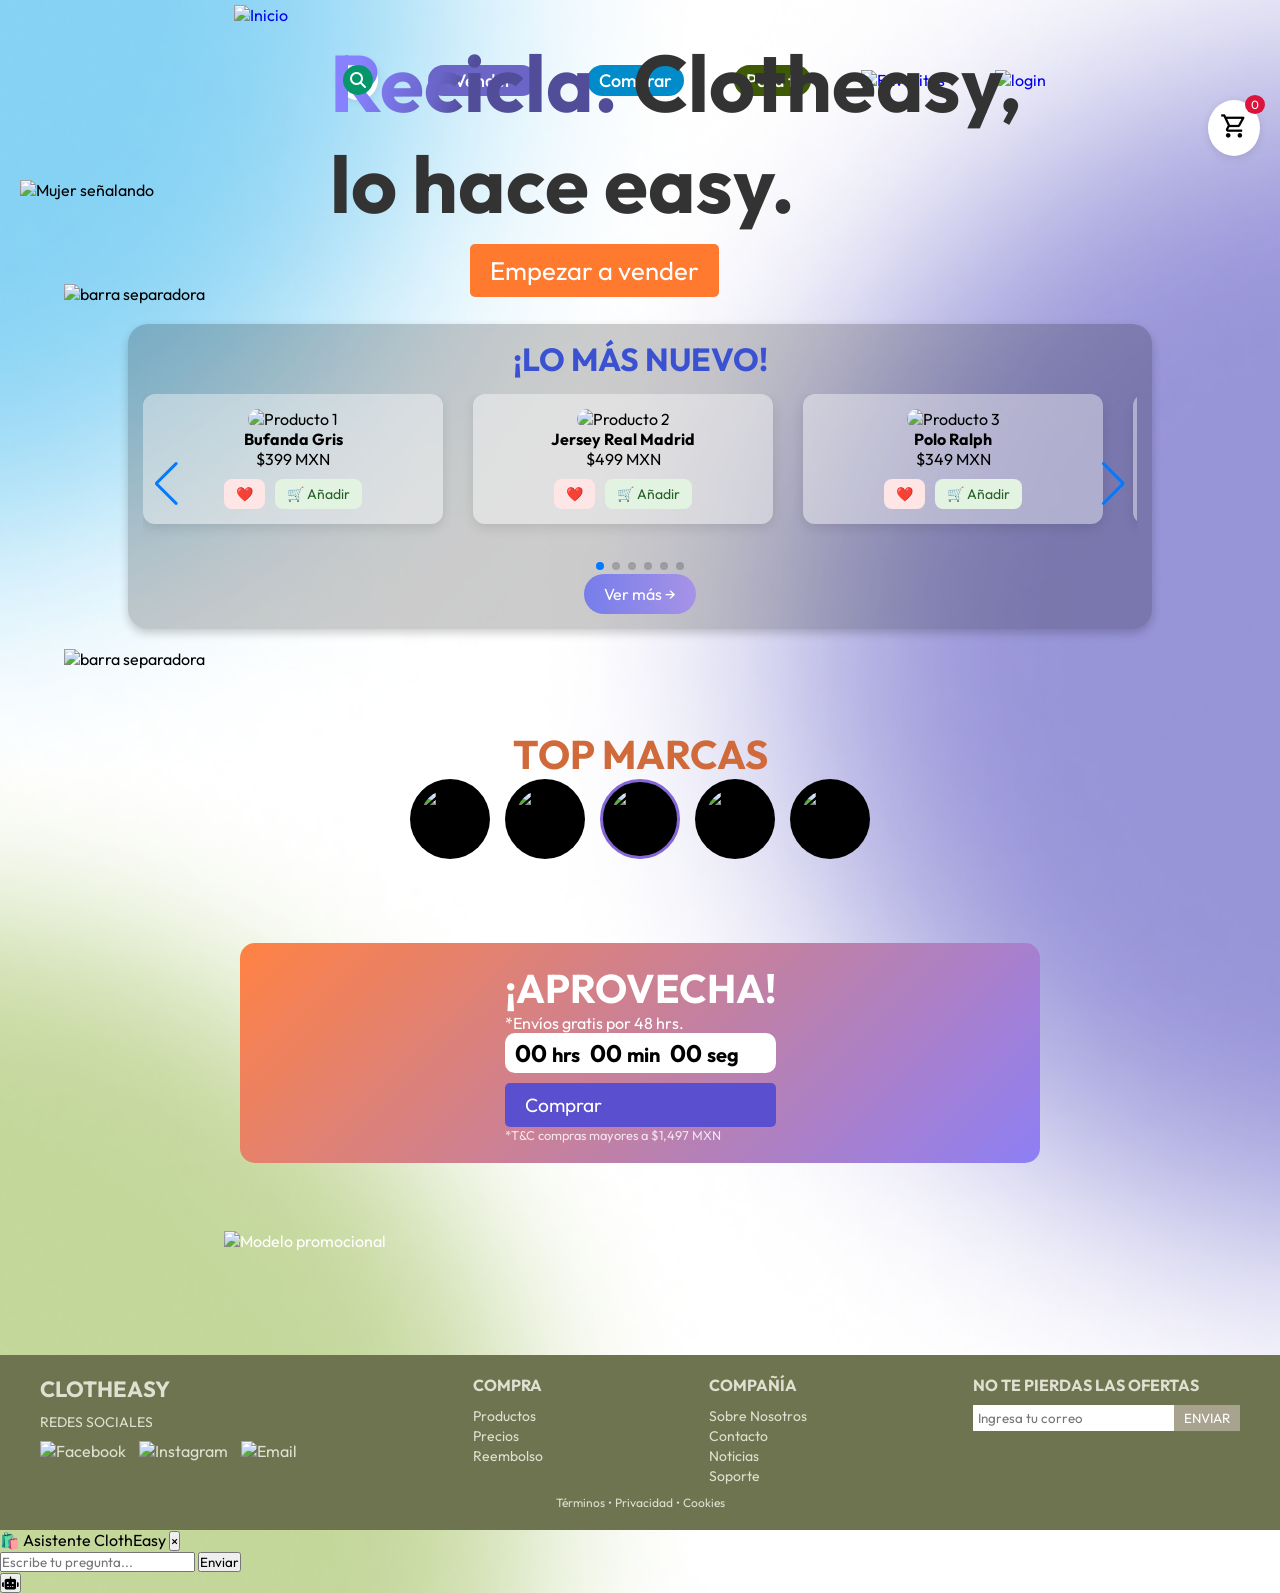
==== index.html @ 92fc5021 "carrusel con efectos y search arreglado" ====
<!DOCTYPE html>
<html lang="es">

<head>
    <meta charset="UTF-8" />
    <title>ClothEasy</title>
    <meta name="viewport" content="width=device-width, initial-scale=1.0">
    <link rel="stylesheet" href="pages/clotheS.css">
    <link rel="icon" type="image/x-icon" href="assets/img/logoFinal.png">
    <link href="https://fonts.googleapis.com/css2?family=Outfit:wght@300;400;600;700&display=swap" rel="stylesheet">
    <link href="https://fonts.googleapis.com/css2?family=Material+Symbols+Outlined" rel="stylesheet">
    
<link rel="stylesheet" href="https://cdnjs.cloudflare.com/ajax/libs/font-awesome/6.5.0/css/all.min.css" />

    <link href="https://fonts.googleapis.com/css2?family=Outfit:wght@300;400;600;700&display=swap" rel="stylesheet">
    

    <!-- Swiper CSS -->
    <link rel="stylesheet" href="https://cdn.jsdelivr.net/npm/swiper@10/swiper-bundle.min.css" />
    
       
    
</head>

  

<body>

    <header class="barra-menu">

        <!-- <div class="Titulo"><span class="black">Cloth</span><span class="blue">Easy</span></div> -->
        <a href="index.html">
            <img src="assets/img/logoFinal.png" class="imgMenu" alt="Inicio">
        </a>
        <div class="container">
      
            <form action="" class="search-form">
              <input type="text" placeholder="Buscar..." class="search-input" />
      
              <div class="search-button">
                <i class="fa-solid fa-magnifying-glass search-icon"></i>
                <i class="fa-solid fa-xmark search-close"></i>
              </div>
            </form>
        </div>
       
          </div>
          <!-- <script src="assets/js/scrpitInicio.js"></script> -->
          
        <!-- <div class="vender"><span class="texto">Vender</span></div>
        <div class="comprar"><span class="textoc">Comprar</span></div>
        <div class="paraTi"><span class="textop">Para ti</span></div> -->
        <a href="pages/venderPrueba.php" class="vender"><span class="texto">Vender</span></a>
        <a href="pages/produPrueba.php" class="comprar"><span class="textoc">Comprar</span></a>
        <a href="pages/paraTiP.php" class="paraTi"><span class="textop">Para ti</span></a>

        <a href="pages/meGusta.php" class="meGusta">
            <img src="assets/img/Heart.png" alt="Favoritos" class="imagen-corazon">
        </a>

        <a href="pages/logIn.php" class="user">
            <img src="assets/img/user.png" alt="login" class="imagen">
        </a>
        
    </header>


    <div class="cart-icon" id="cartIcon">
        <span class="material-symbols-outlined">shopping_cart</span>
        <span class="cart-count" id="cartCount">0</span>
      </div>
      
      <div class="cart-container" id="cartContainer">
        <div class="cart-header">
            <h2>Tu Carrito</h2>
            <span class="close-cart" id="closeCart">×</span>
        </div>
        <div id="cartItems"></div>
        <div class="cart-footer">
            <div class="cart-total">
                <h3>Total: $<span id="cartTotal">0</span></h3>
            </div>
            <button class="checkout-btn" id="checkoutBtn">Finalizar Compra</button>
        </div>
      </div>
      
        <div class="overlay" id="overlay"></div>


   
    <div class="banner">
        <img src="assets/img/Mujer.png" class="modelo" alt="Mujer señalando">
        <div class="texto">
            <h1><span class="azul">Recicla.</span> Clotheasy,<br> lo hace easy.</h1>
            <br>
            <a href="pages/venderPrueba.php" class="btn-vender">Empezar a vender</a>
        </div>
    </div>

    <div>
        <img src="assets/img/separador.png" class="separador" alt="barra separadora">
    </div>

    <!-- Carrusel -->
    <div class="nuevo-div">
        <h2>¡LO MÁS NUEVO!</h2>
        <div class="swiper mySwiper">
            <div class="swiper-wrapper">

                <!-- Producto 1 -->
                <div class="swiper-slide">
                    <img src="assets/img/bufanda.png" alt="Producto 1">
                    <h4>Bufanda Gris</h4>
                    <p>$399 MXN</p>
                    <div class="botones-producto">
                        <button class="btn-megusta">❤️</button>
                        <button onclick="addToCart(1,'Bufanda gris', 230, '/assets/img/bufanda.png')"class="btn-carrito">🛒 Añadir</button>
                    </div>
                </div>

                <!-- Producto 2 -->
                <div class="swiper-slide">
                    <img src="assets/img/realm.png" alt="Producto 2">
                    <h4>Jersey Real Madrid</h4>
                    <p>$499 MXN</p>
                    <div class="botones-producto">
                        <button class="btn-megusta">❤️</button>
                        <button onclick="addToCart(11,'Jersey Real Madrid', 499, '/assets/img/realm.png')" class="btn-carrito">🛒 Añadir</button>
                    </div>
                </div>

                <!-- Producto 3 -->
                <div class="swiper-slide">
                    <img src="assets/img/polo azul.webp" alt="Producto 3">
                    <h4>Polo Ralph</h4>
                    <p>$349 MXN</p>
                    <div class="botones-producto">
                        <button class="btn-megusta">❤️</button>
                        <button onclick="addToCart(12,'Polo azul', 349, '/assets/img/polo azul.webp')"class="btn-carrito">🛒 Añadir</button>
                    </div>
                </div>

                <!-- Producto 4 -->
                <div class="swiper-slide">
                    <img src="assets/img/underc.png" alt="Producto 4">
                    <h4>Playera Under Armour</h4>
                    <p>$279 MXN</p>
                    <div class="botones-producto">
                        <button class="btn-megusta">❤️</button>
                        <button onclick="addToCart(13,'Playera Under Armour', 279, '/assets/img/underc.png')" class="btn-carrito">🛒 Añadir</button>
                    </div>
                </div>

                <!-- Producto 5 -->
                <div class="swiper-slide">
                    <img src="assets/img/jeansh.png" alt="Producto 5">
                    <h4>Jeans Clásicos</h4>
                    <p>$699 MXN</p>
                    <div class="botones-producto">
                        <button class="btn-megusta">❤️</button>
                        <button onclick="addToCart(14,'Jeans Clasicos', 699, '/assets/img/jeansh.png')" class="btn-carrito">🛒 Añadir</button>
                    </div>
                </div>

                <!-- Producto 6 -->
                <div class="swiper-slide">
                    <img src="assets/img/nike1.webp" alt="Producto 6">
                    <h4>Hoodie nike</h4>
                    <p>$559 MXN</p>
                    <div class="botones-producto">
                        <button class="btn-megusta">❤️</button>
                        <button onclick="addToCart(15,'Hoddie blanca', 559, '/assets/img/nike1.webp')"class="btn-carrito">🛒 Añadir</button>
                    </div>
                </div>

            </div>
            <!-- Botones navegación -->
            <div class="swiper-button-next"></div>
            <div class="swiper-button-prev"></div>
            <!-- Paginación -->
            <div class="swiper-pagination"></div>
        </div>
        <a href="pages/produPrueba.php" class="ver-mas">Ver más →</a>
    </div>



    <div>
        <img src="assets/img/separador.png" class="separador2" alt="barra separadora">
    </div>

    <div class="top-marcas">
        <h2>TOP MARCAS</h2>
        <div class="marcas">
            <img src="assets/img/marca1.png" alt="Marca 1">
            <img src="assets/img/marca2.png" alt="Marca 2">
            <img src="assets/img/marca3.png" alt="Marca 3" class="seleccionado">
            <img src="assets/img/marca4.png" alt="Marca 4">
            <img src="assets/img/marca5.png" alt="Marca 5">
        </div>
    </div>

    <div class="oferta">
        <div class="oferta-contenido">
            <img src="assets/img/modelo2.png" alt="Modelo promocional" class="modelo2">
            <h2>¡APROVECHA!</h2>
            <p>*Envíos gratis por 48 hrs.</p>
            <div class="contador">
                <span id="horas">00 <small>hrs</small></span>
                <span id="minutos">00 <small>min</small></span>
                <span id="segundos">00 <small>seg</small></span>
            </div>
            <a href="pages/produPrueba.php" class="btn-comprar">Comprar</a>
            <p class="nota">*T&C compras mayores a $1,497 MXN</p>
        </div>
    </div>

    <footer class="footer">
        <div class="footer-container">
            <div class="footer-logo">
                <h2>CLOTHEASY</h2>
                <p>REDES SOCIALES</p>
                <div class="social-icons">
                    <img src="assets/img/facebook.png" alt="Facebook">
                    <img src="assets/img/instagram.png" alt="Instagram">
                    <img src="assets/img/x.png" alt="Email">
                </div>
            </div>

            <div class="footer-links">
                <h3>COMPRA</h3>
                <ul>
                    <li><a href="#">Productos</a></li>
                    <li><a href="#">Precios</a></li>
                    <li><a href="#">Reembolso</a></li>
                </ul>
            </div>

            <div class="footer-links">
                <h3>COMPAÑÍA</h3>
                <ul>
                    <li><a href="#">Sobre Nosotros</a></li>
                    <li><a href="#">Contacto</a></li>
                    <li><a href="#">Noticias</a></li>
                    <li><a href="#">Soporte</a></li>
                </ul>
            </div>

            <div class="footer-newsletter">
                <h3>NO TE PIERDAS LAS OFERTAS</h3>
                <form>
                    <input type="email" placeholder="Ingresa tu correo">
                    <button type="submit">ENVIAR</button>
                </form>
            </div>
        </div>
        <div class="footer-bottom">
            <p>Términos • Privacidad • Cookies</p>
        </div>
    </footer>

    <!-- SwiperJS Script -->
    <script src="https://cdn.jsdelivr.net/npm/swiper@10/swiper-bundle.min.js"></script>
    <script>
    const swiper = new Swiper('.mySwiper', {
        slidesPerView: 3,
        spaceBetween: 30,
        loop: true,
        autoplay: {
            delay: 5500,
            disableOnInteraction: false,
        },
        pagination: {
            el: '.swiper-pagination',
            clickable: true,
        },
        navigation: {
            nextEl: '.swiper-button-next',
            prevEl: '.swiper-button-prev',
        },
        breakpoints: {
            0: {
                slidesPerView: 1,
            },
            640: {
                slidesPerView: 2,
            },
            1024: {
                slidesPerView: 3,
            },
        },
        // Efectos opcionales
        speed: 600,
        grabCursor: true,
    });

    // Opcional: Control con hover
    const swiperContainer = document.querySelector('.mySwiper');
    if (swiperContainer) {
        swiperContainer.addEventListener('mouseenter', () => swiper.autoplay.stop());
        swiperContainer.addEventListener('mouseleave', () => swiper.autoplay.start());
    }
    </script>

<script>
    // Función para manejar el "Me Gusta"
    document.addEventListener("DOMContentLoaded", function() {
      const botonesMeGusta = document.querySelectorAll(".btn-megusta");
      
      // Verificar favoritos al cargar la página
      let favoritos = JSON.parse(localStorage.getItem("meGusta")) || [];
      
      botonesMeGusta.forEach(btn => {
        const productId = btn.getAttribute('data-id');
        
        // Marcar como activo si ya está en favoritos
        if (favoritos.some(p => p.id === productId)) {
          btn.classList.add("activo");
        }
        
        // Manejar clic en el botón
        btn.addEventListener("click", function() {
          const product = {
            id: btn.getAttribute('data-id'),
            name: btn.getAttribute('data-name'),
            price: btn.getAttribute('data-price'),
            image: btn.getAttribute('data-image')
          };
          
          let favoritos = JSON.parse(localStorage.getItem("meGusta")) || [];
          const existeIndex = favoritos.findIndex(p => p.id === product.id);
          
          if (existeIndex === -1) {
            // Añadir a favoritos
            favoritos.push(product);
            btn.classList.add("activo");
          } else {
            // Quitar de favoritos
            favoritos.splice(existeIndex, 1);
            btn.classList.remove("activo");
          }
          
          localStorage.setItem("meGusta", JSON.stringify(favoritos));
        });
      });
      
      // Función para añadir al carrito (simulada)
      //window.addToCart = function(id, name, price, image) {
        //alert(`Producto ${name} añadido al carrito`);
        // Aquí iría la lógica real para añadir al carrito
      //};
    });
  </script>

<div id="ai-chat-container">
  <div id="ai-chat-header">
    <span>🛍️ Asistente ClothEasy</span>
    <button id="close-chat">×</button>
  </div>
  <div id="ai-chat-messages"></div>
  <div class="chat-input-container">
    <input type="text" id="ai-chat-input" placeholder="Escribe tu pregunta...">
    <button id="ai-send-btn">Enviar</button>
  </div>
</div>

<button id="open-chat">
  <i class="fas fa-robot"></i>
</button>

<script src="assets/js/chatbot.js"></script>

    <script src="assets/js/scrpitInicio.js"></script>
    <script src="assets/js/productos.js"></script>
    <script src="assets/js/meGusta.js"></script>
    <script src="assets/js/favs.js"></script>
    <script src="assets/js/buy.js"></script>

</body>

</html>
---- pages/clotheS.css ----
body {
    background-image: url(fondo.png);
    background-size:cover;
    background-position: center;
    margin: 0;
    height: 100vh;
}
.imgMenu {
    height: 150px !important;
    width: auto !important;
}
.logo-container img {
    height: 90px; 
    width: auto;
    max-height: 100%; 
}
/* CSS Reset & Font */

* {
    margin: 0;
    padding: 0;
    box-sizing: border-box;
    font-family: Outfit;
  }
  
  /* Basic Styling */

  
  .search-form {
    position: relative;
    width: 40px; /* Ancho inicial más pequeño */
    height: 40px;
    border-radius: 20px;
    background-color: white;
    box-shadow: 0 0 10px rgba(0, 0, 0, 0.1);
    padding: 5px;
    transition: all 0.3s ease;
    overflow: hidden; /* Oculta el contenido que sobresale */
}

.search-input {
    background-color: transparent;
    border: none;
    outline: none;
    width: calc(100% - 50px);
    height: 100%;
    position: absolute;
    left: 50px;
    opacity: 0;
    transition: opacity 0.3s ease;
    font-size: 14px;
    color: #333;
}

.search-button {
    width: 30px;
    height: 30px;
    border-radius: 50%;
    background-color: #059669;
    position: absolute;
    top: 50%;
    right: 5px;
    transform: translateY(-50%);
    cursor: pointer;
    display: flex;
    align-items: center;
    justify-content: center;
    z-index: 2;
}

.search-icon, .search-close {
    color: white;
    font-size: 16px;
    transition: all 0.3s ease;
}

.search-close {
    position: absolute;
    opacity: 0;
}

/* Estado activo */
.search-form.active-search {
    width: 250px; /* Ancho cuando está activo */
}

.search-form.active-search .search-input {
    opacity: 1;
    left: 15px;
}

.search-form.active-search .search-button {
    right: 5px;
    background-color: #dc2626; /* Rojo cuando está activo */
}

.search-form.active-search .search-icon {
    opacity: 0;
}

.search-form.active-search .search-close {
    opacity: 1;
}
  
  .active-search .search-icon {
    opacity: 0;
  }

    

.barra-menu {
    display: flex;
    align-items: center;
    justify-content: center;
    width: 100%;
    background-color: rgba(153, 45, 45, 0.0);
    padding: 5px 10px;
    gap: 50px;
    
    
}

.Titulo {
    font-family: Outfit;
    font-size: 45px;
    font-style: normal;
    font-weight: 800;
    line-height: normal;
    text-transform: uppercase;
}

.black {
    color: black;
}

.blue {
    background: linear-gradient(105deg, #8781FF 12.17%, #6A65C8 38.22%, #514D99 49.17%);
    background-clip: text;
    -webkit-background-clip: text;
    -webkit-text-fill-color: transparent;
}

.barra {
    padding-top: 5px;
}

.search-bar input {
    padding: 5px;
    border: 1px solid #ccc;
    border-radius: 5px;
}

.search-bar button {
    padding: 5px 10px;
    border: none;
    background-color: #2731a3;
    color: white;
    border-radius: 5px;
    cursor: pointer;
}

.search-bar button:hover {
    background-color: #4f59c9;
}

.vender,
.comprar,
.paraTi {
    display: inline-block;
    border-radius: 20px;
    padding: 4px 12px; 
}

.vender {
    padding-left: 3%;
    background-color: #6A65C6;
}

.comprar {
    background-color: #008CCA;
}

.paraTi {
    background-color: #3F5A05;
}

.vender .texto,
.comprar .textoc,
.paraTi .textop {
    font-size: 18px; 
    font-family: Outfit;
    font-weight: 500;
    color: white;
}




.banner {
    display: flex;
    align-items: center;
    justify-content: space-between;
    padding: 20px;
    border-radius: 10px;
    position: relative;
    gap: 5px; 
}

.texto{
    flex: 1;
    max-width: 75%;
    margin-top: -20%;
    margin-bottom: -15%;
    margin-left: -20%;
    
}

.texto h1 {
    font-size: 5em;
    font-family: Outfit;
    color: #333;
    
}
.meGusta .imagen,
.user .imagen {
  width: 40px;
  height: 40px;
}

.azul {
    background: linear-gradient(105deg, #8781FF 12.17%, #6A65C8 38.22%, #514D99 49.17%);
    background-clip: text;
    -webkit-background-clip: text;
    -webkit-text-fill-color: transparent;
}

.btn-vender {
    background: #ff792f;
    color: white;
    border: none;
    padding: 10px 20px;
    border-radius: 5px;
    cursor: pointer;
    font-size: 1.6em;
    margin-top: 15%;
    margin-left: 15%;
    font-family: Outfit;
}

.modelo {
    max-width: 750px; /* Ajusta el tamaño de la imagen */
    height: auto;
}

.carrito {
    position: absolute;
    top: 10px;
    right: 6px;
    background: white;
    padding: 10px;
    border-radius: 50%;
    box-shadow: 0 2px 5px rgba(0, 0, 0, 0.2);
    font-size: 1.5em;
}

.notificacion {
    position: absolute;
    top: 0;
    right: 0;
    background: red;
    color: white;
    font-size: 0.8em;
    border-radius: 50%;
    padding: 3px 6px;
}
.separador{
    width: 90%;
    justify-content: center;
   margin-left: 5%;
    border-width: 1px;
    margin-top: 5%;
}
.separador2{
    width: 90%;
    justify-content: center;
   margin-left: 5%;
    border-width: 1px;
}

.nuevo-div {
    font-family: Outfit;
    text-align: center;
    border-radius: 20px;
    padding: 15px;
    width: 80%;
    margin: 20px auto;
    background-color: rgba(0, 0, 0, 0.2);
    box-shadow: 0 4px 10px rgba(0, 0, 0, 0.2);
}

.nuevo-div h2 {
    color: #3A52D1;
    font-weight: bold;
    font-size: 2em;
    margin-bottom: 15px;
}

/* Productos individuales */
.productos {
    display: flex;
    justify-content: space-around;
    flex-wrap: wrap;
    gap: 15px;
    width: 100%;
}

.productos img {
    max-width: calc(33.33% - 15px);
    height: 300px;
    border-radius: 10px;
    object-fit: cover;
}

/* Carrusel Swiper */
.swiper {
    width: 100%;
    padding: 2rem 0;
    box-sizing: border-box;
    position: relative; /* Asegura que la paginación se posicione correctamente */
}

.swiper-slide {
    flex-direction: column;
    text-align: center;
    font-size: 16px;
    background: #ffffff67;
    display: flex;
    justify-content: center;
    align-items: center;
    max-width: 300px;
    padding: 15px;
    border-radius: 12px;
    box-shadow: 0 4px 12px rgba(0, 0, 0, 0.1);
}

.swiper-slide img {
    width: 100%;
    height: 300px;
    object-fit: cover;
    border-radius: 10px;
}

.swiper-button-next,
.swiper-button-prev {
    color: #000;
}

.swiper-pagination {
    margin-top: 30px !important; /* fuerza el espacio debajo del carrusel */
    position: static !important; /* evita que quede absoluta y fija en un lugar */
    text-align: center;
}


.swiper-pagination-bullet {
    background: #000;
}

.botones-producto {
    display: flex;
    justify-content: center;
    gap: 10px;
    margin-top: 10px;
}

.btn-megusta,
.btn-carrito {
    padding: 6px 12px;
    border: none;
    border-radius: 8px;
    cursor: pointer;
    font-size: 14px;
    font-family: Outfit;
    transition: background 0.2s;
}

.btn-megusta {
    background-color: #ffe6e6;
    color: #d00000;
}

.btn-carrito {
    background-color: #e3f3e2;
    color: #256029;
}

.btn-megusta:hover {
    background-color: #ffcccc;
}

.btn-carrito:hover {
    background-color: #c8e6c9;
}




.ver-mas {
    display: inline-block;
    padding: 10px 20px;
    background: linear-gradient(to right, #767DEB, #A693E6);
    color: white;
    text-decoration: none;
    border-radius: 20px;
}

.top-marcas {
    text-align: center;
    margin: 40px auto;
    max-width: 700px;
    padding: 20px;
}

.top-marcas h2 {
    color: #D16A3A;
    font-weight: bold;
    font-size: 2.5em;
}

.marcas {
    display: flex;
    justify-content: center;
    gap: 15px;
}

.marcas img {
    width: 80px;
    height: 80px;
    border-radius: 50%;
    background: black;
    padding: 10px;
    transition: transform 0.3s ease;
}

.marcas img.seleccionado {
    border: 3px solid #8466D6;
    padding: 7px;
}

.marcas img:hover {
    transform: scale(1.1);
}

.oferta {
    display: flex;
    align-items: center;
    justify-content: center;
    background: linear-gradient(135deg, #FF8243, #8E7FF5);
    border-radius: 15px;
    padding: 20px;
    max-width: 800px;
    margin: auto;
    position: relative;
    margin-bottom: 15%;
    margin-top: 5%;
}

.oferta-contenido {
    color: white;
    text-align: left;
    max-width: 50%;
}

.oferta h2 {
    font-size: 2.5em;
    font-weight: bold;
}

.contador {
    display: flex;
    gap: 10px;
    font-size: 1.5em;
    background: white;
    color: black;
    padding: 5px 10px;
    border-radius: 10px;
}

.contador span {
    font-weight: bold;
}

.btn-comprar {
    display: block;
    background: #5A4FCF;
    color: white;
    border: none;
    padding: 10px 20px;
    font-size: 1.2em;
    border-radius: 5px;
    cursor: pointer;
    margin-top: 10px;
}

.nota {
    font-size: 0.8em;
    opacity: 0.8;
}

.modelo2 {
    max-height: 450px;
    position: absolute;
    bottom: -40%;
    left:-2%
}


.footer {
    background-color: #6D744F;
    color: #E0E0D1;
    padding: 20px 40px;
    font-family: Arial, sans-serif;
}

.footer-container {
    display: flex;
    justify-content: space-between;
    align-items: flex-start;
    flex-wrap: wrap;
}

.footer-logo h2 {
    font-size: 22px;
    font-weight: bold;
}

.footer-logo p {
    margin: 10px 0;
    font-size: 14px;
}

.social-icons img {
    width: 24px;
    margin-right: 10px;
    cursor: pointer;
}

.footer-links h3, .footer-newsletter h3 {
    font-size: 16px;
    font-weight: bold;
    margin-bottom: 10px;
}

.footer-links ul {
    list-style: none;
    padding: 0;
}

.footer-links ul li a {
    color: #E0E0D1;
    text-decoration: none;
    font-size: 14px;
}

.footer-newsletter form {
    display: flex;
}

.footer-newsletter input {
    flex: 1;
    padding: 5px;
    border: none;
}

.footer-newsletter button {
    background-color: #A8A38F;
    color: white;
    border: none;
    padding: 5px 10px;
    cursor: pointer;
}

.footer-bottom {
    text-align: center;
    margin-top: 10px;
    font-size: 12px;
}

.imgMenu {
  left: 50px;
  display: block;
  height: 50px;
  width: 200px;
  animation: rotateYWithPause 10s infinite; /* 5s animación + 2s pausa */
  transform-style: preserve-3d;
}

@keyframes rotateYWithPause {
  0% { transform: rotateY(0deg); }
  71.4% { transform: rotateY(360deg); } /* 5s de animación (5/7 = ~71.4%) */
  100% { transform: rotateY(360deg); } /* mantener posición 2s */
}
   

a{
    text-decoration: none;
}


.btn-megusta.activo {
    color: red;
    background-color: #ffe6e6;
    border: 1px solid red;
}



  /* Icono del carrito */
  .cart-icon {
    position: fixed;
    top: 100px;
    right: 20px;
    background-color: #fff;
    border-radius: 50%;
    padding: 12px;
    box-shadow: 0 2px 8px rgba(0, 0, 0, 0.1);
    cursor: pointer;
    z-index: 1000;
  }
  
  .cart-icon .material-symbols-outlined {
    font-size: 28px;
  }
  
  .cart-count {
    background-color: crimson;
    color: #fff;
    border-radius: 50%;
    font-size: 12px;
    padding: 2px 6px;
    position: absolute;
    top: -5px;
    right: -5px;
  }
  
  /* Carrito desplegable */
  .cart-container {
    position: fixed;
    top: 0;
    right: -400px;
    width: 350px;
    height: 100vh;
    background-color: white;
    box-shadow: -2px 0 10px rgba(0, 0, 0, 0.1);
    transition: right 0.3s ease;
    z-index: 999;
    display: flex;
    flex-direction: column;
    overflow-y: auto;
  }
  
  .cart-container.active {
    right: 0;
  }
  
  .cart-header {
    display: flex;
    justify-content: space-between;
    align-items: center;
    padding: 16px;
    background-color: #eee;
    font-size: 18px;
  }
  
  
  .close-cart {
    cursor: pointer;
    font-size: 24px;
  }

  .cart-icon.hidden {
    display: none;
  }
  
  /* Overlay oscuro */
  .overlay {
    position: fixed;
    top: 0;
    left: 0;
    height: 100%;
    width: 100%;
    background: rgba(0,0,0,0.4);
    z-index: 998;
    display: none;
  }
  
  .overlay.active {
    display: block;
  }
  
  /* Productos del carrito */
  #cartItems {
    padding: 16px;
  }
  
  .cart-item {
    display: flex;
    margin-bottom: 12px;
    gap: 10px;
  }
  
  .cart-item img {
    width: 60px;
    height: 60px;
    object-fit: cover;
    border-radius: 8px;
  }
  
  .item-details {
    flex: 1;
  }
  
  .item-title {
    font-weight: bold;
  }
  
  .item-price {
    color: #333;
    margin: 4px 0;
  }
  
  .item-controls {
    display: flex;
    align-items: center;
    gap: 8px;
  }
  
  .quantity-btn, .remove-item {
    cursor: pointer;
    color: #444;
    transition: color 0.2s;
  }
  
  .quantity-btn:hover, .remove-item:hover {
    color: crimson;
  }
  
  .item-quantity {
    min-width: 20px;
    text-align: center;
  }
  
  /* Footer del carrito */
  .cart-footer {
    padding: 16px;
    margin-top: auto;
    border-top: 1px solid #ddd;
    background-color: #f9f9f9;
  }
  
  .cart-total h3 {
    margin-bottom: 10px;
  }
  
  .checkout-btn {
    width: 100%;
    padding: 10px;
    background-color: #3f51b5;
    color: white;
    border: none;
    border-radius: 8px;
    cursor: pointer;
  }
  
  .checkout-btn:hover {
    background-color: #2c3e90;
  }
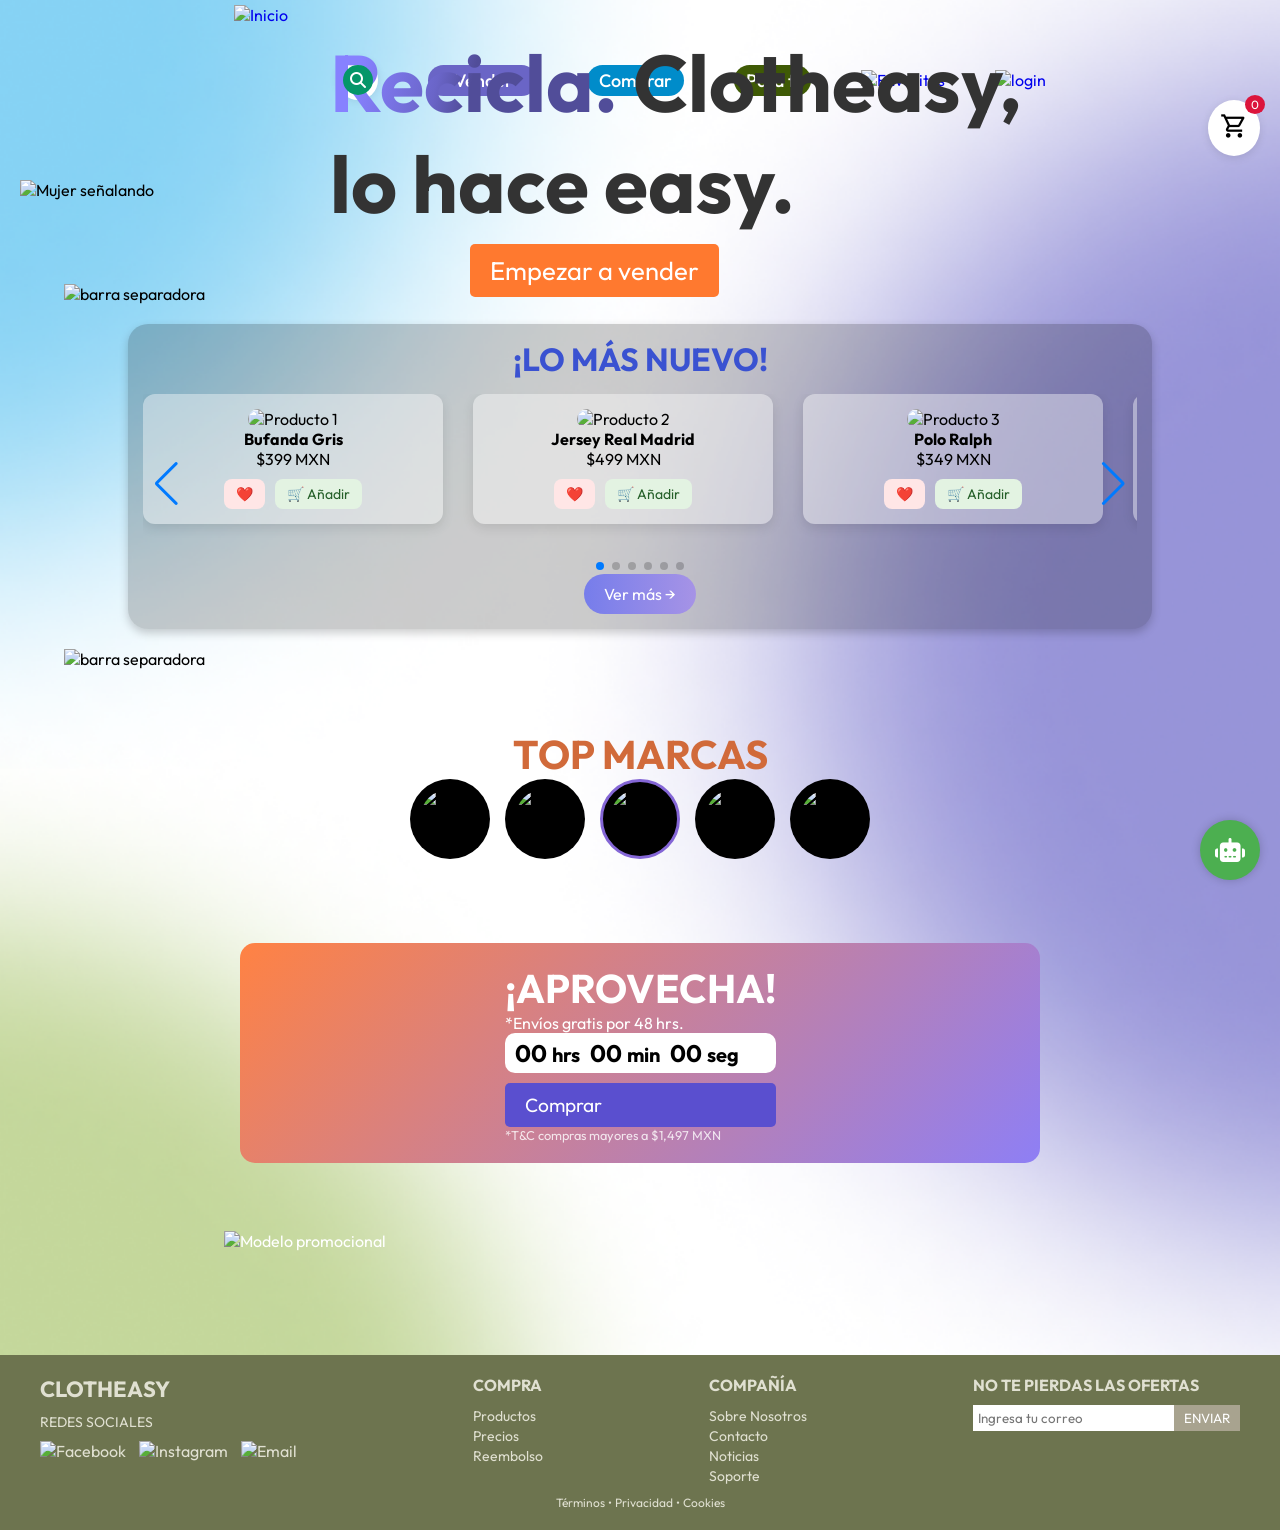
==== commit 48840597: "redireccionamiento del back y estilos del search" ====
--- a/index.html
+++ b/index.html
@@ -352,6 +352,14 @@
     });
   </script>
 
+  
+    <script src="assets/js/scrpitInicio.js"></script>
+    <script src="assets/js/productos.js"></script>
+    <script src="assets/js/meGusta.js"></script>
+    <script src="assets/js/favs.js"></script>
+    <script src="assets/js/buy.js"></script>
+
+
 <div id="ai-chat-container">
   <div id="ai-chat-header">
     <span>🛍️ Asistente ClothEasy</span>
@@ -370,12 +378,6 @@
 
 <script src="assets/js/chatbot.js"></script>
 
-    <script src="assets/js/scrpitInicio.js"></script>
-    <script src="assets/js/productos.js"></script>
-    <script src="assets/js/meGusta.js"></script>
-    <script src="assets/js/favs.js"></script>
-    <script src="assets/js/buy.js"></script>
-
 </body>
 
 </html>
--- a/pages/clotheS.css
+++ b/pages/clotheS.css
@@ -777,5 +777,94 @@
   }
 
   
-
-
+ #ai-chat-container {
+  position: fixed;
+  bottom: 90px;
+  right: 20px;
+  width: 320px;
+  background: white;
+  border-radius: 12px;
+  box-shadow: 0 4px 12px rgba(0,0,0,0.2);
+  display: none;
+  flex-direction: column;
+  font-family: 'Outfit', sans-serif;
+  z-index: 999;
+}
+
+#ai-chat-header {
+  background: #4CAF50;
+  color: white;
+  padding: 12px;
+  border-radius: 12px 12px 0 0;
+  display: flex;
+  justify-content: space-between;
+  font-weight: bold;
+}
+
+#ai-chat-messages {
+  height: 280px;
+  overflow-y: auto;
+  padding: 10px;
+  background: #f5f5f5;
+}
+
+.chat-input-container {
+  padding: 10px;
+  display: flex;
+  gap: 8px;
+  border-top: 1px solid #ddd;
+}
+
+#ai-chat-input {
+  flex: 1;
+  padding: 8px;
+  border-radius: 6px;
+  border: 1px solid #ccc;
+}
+
+#ai-send-btn {
+  background: #4CAF50;
+  color: white;
+  border: none;
+  padding: 8px 12px;
+  border-radius: 6px;
+  cursor: pointer;
+}
+
+#open-chat {
+  position: fixed;
+  bottom: 20px;
+  right: 20px;
+  background: #4CAF50;
+  color: white;
+  border: none;
+  width: 60px;
+  height: 60px;
+  border-radius: 50%;
+  font-size: 24px;
+  box-shadow: 0 0 10px rgba(0,0,0,0.2);
+  z-index: 998;
+  display: flex;
+  align-items: center;
+  justify-content: center;
+}
+
+.chat-message {
+  margin: 8px 0;
+  padding: 10px;
+  border-radius: 10px;
+  max-width: 80%;
+  word-wrap: break-word;
+  line-height: 1.4;
+}
+
+.chat-message.user {
+  background-color: #e1f5fe;
+  align-self: flex-end;
+}
+
+.chat-message.assistant {
+  background-color: #f0f0f0;
+  align-self: flex-start;
+}
+
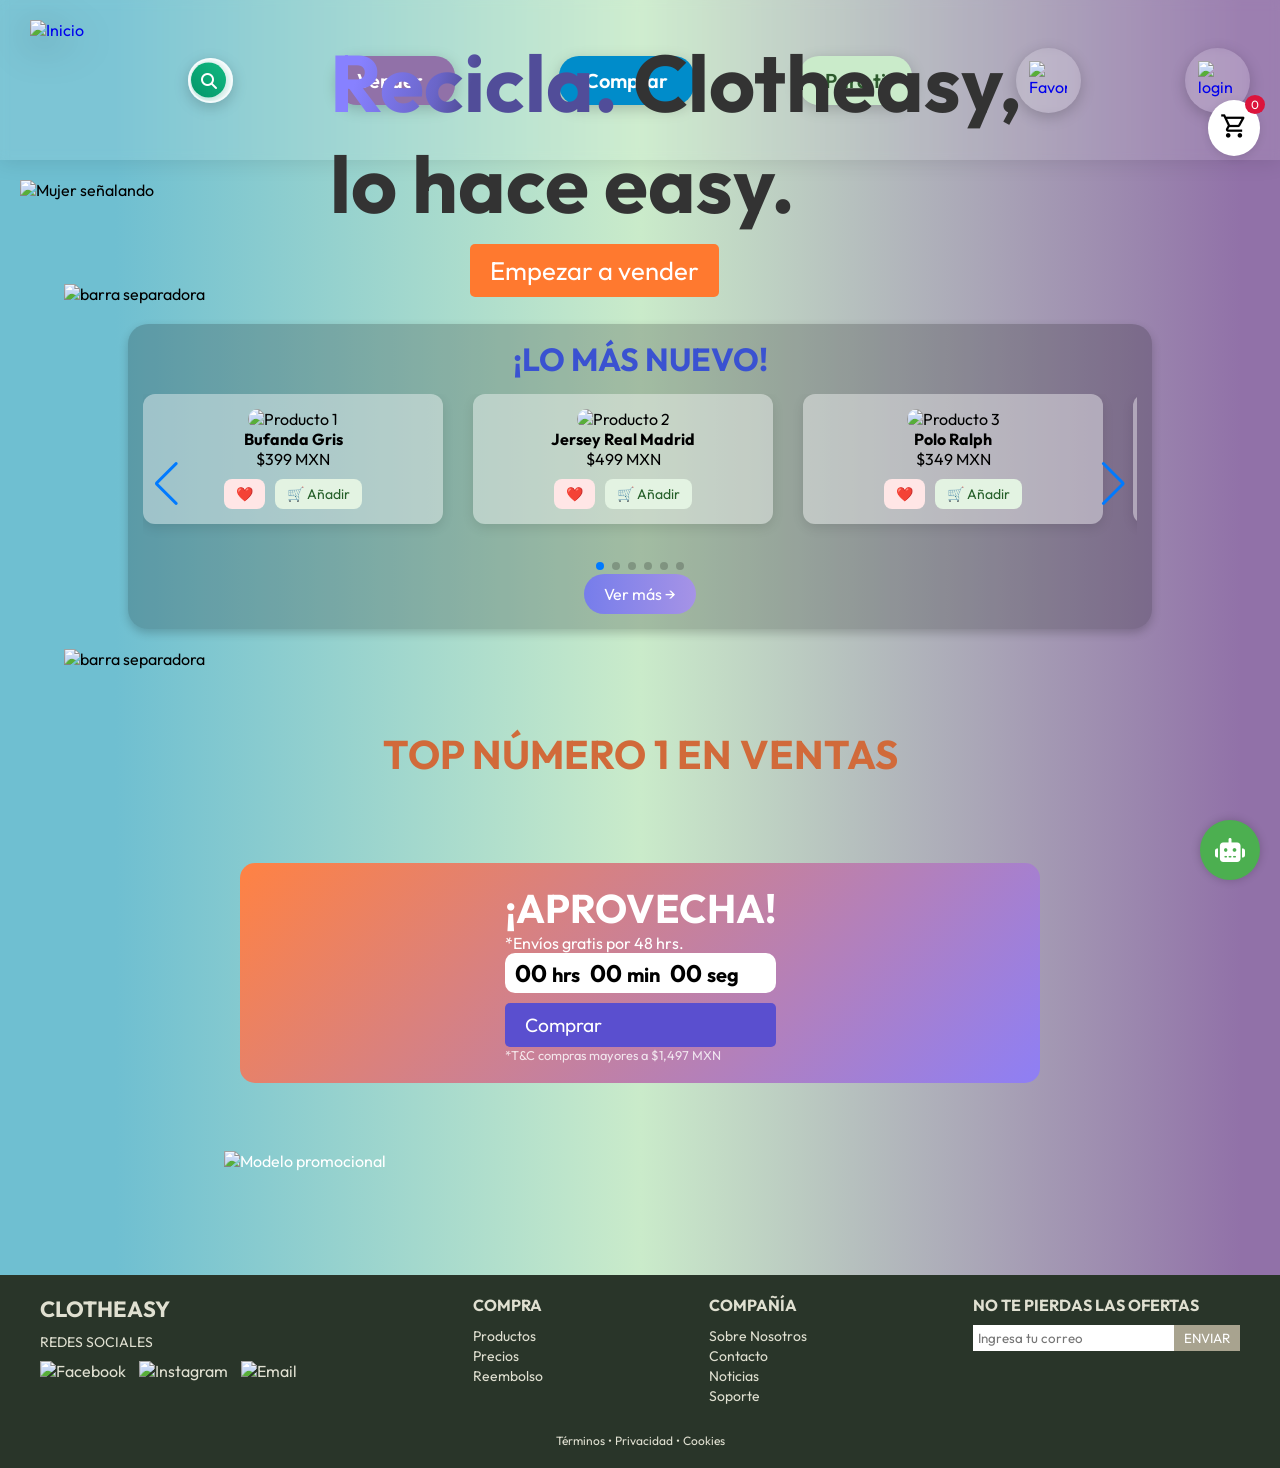
==== commit 87e81828: "arreglo de diseños" ====
--- a/index.html
+++ b/index.html
@@ -190,14 +190,14 @@
     </div>
 
     <div class="top-marcas">
-        <h2>TOP MARCAS</h2>
-        <div class="marcas">
+        <h2>TOP NÚMERO 1 EN VENTAS</h2>
+        <!-- <div class="marcas">
             <img src="assets/img/marca1.png" alt="Marca 1">
             <img src="assets/img/marca2.png" alt="Marca 2">
             <img src="assets/img/marca3.png" alt="Marca 3" class="seleccionado">
             <img src="assets/img/marca4.png" alt="Marca 4">
             <img src="assets/img/marca5.png" alt="Marca 5">
-        </div>
+        </div> -->
     </div>
 
     <div class="oferta">
@@ -254,6 +254,7 @@
                 </form>
             </div>
         </div>
+        <br>
         <div class="footer-bottom">
             <p>Términos • Privacidad • Cookies</p>
         </div>
--- a/pages/clotheS.css
+++ b/pages/clotheS.css
@@ -1,41 +1,266 @@
-body {
-    background-image: url(fondo.png);
-    background-size:cover;
-    background-position: center;
-    margin: 0;
-    height: 100vh;
-}
-.imgMenu {
-    height: 150px !important;
-    width: auto !important;
-}
-.logo-container img {
-    height: 90px; 
-    width: auto;
-    max-height: 100%; 
-}
-/* CSS Reset & Font */
-
 * {
     margin: 0;
     padding: 0;
     box-sizing: border-box;
     font-family: Outfit;
-  }
-  
-  /* Basic Styling */
-
-  
-  .search-form {
+}
+  
+body {
+    background: #6fbfd1;
+    background: linear-gradient(90deg,rgba(111, 191, 209, 1) 9%, rgba(202, 235, 202, 1) 50%, rgba(145, 113, 168, 1) 97%);
+
+}
+.imgMenu {
+    height: 150px !important;
+    width: auto !important;
+}
+.logo-container img {
+    height: 90px; 
+    width: auto;
+    max-height: 100%; 
+}
+
+/* efectos de botones de header */
+/* Estilos uniformes para todos los botones del header ClothEasy */
+
+/* Estilos base para todos los botones de navegación */
+.vender, .comprar, .paraTi {
+    display: inline-block;
+    border-radius: 20px;
+    padding: 10px 24px; /* Padding uniforme para todos */
     position: relative;
-    width: 40px; /* Ancho inicial más pequeño */
-    height: 40px;
-    border-radius: 20px;
-    background-color: white;
-    box-shadow: 0 0 10px rgba(0, 0, 0, 0.1);
+    overflow: hidden;
+    transition: all 0.4s ease;
+    cursor: pointer;
+    border: 2px solid transparent;
+    text-decoration: none;
+    min-width: 100px; /* Ancho mínimo uniforme */
+    text-align: center;
+    box-shadow: 0 4px 15px rgba(0, 0, 0, 0.2);
+}
+
+/* Botón Vender - Efecto fill desde la izquierda (igual que comprar) */
+.vender {
+    background-color: #9171A8;
+}
+
+.vender::before {
+    content: '';
+    position: absolute;
+    top: 0;
+    left: -100%;
+    width: 100%;
+    height: 100%;
+    background: linear-gradient(45deg, #7c5d94, #b088c8);
+    transition: left 0.4s ease;
+    z-index: 1;
+}
+
+.vender:hover::before {
+    left: 0;
+}
+
+.vender:hover {
+    transform: translateY(-3px);
+    box-shadow: 0 8px 25px rgba(145, 113, 168, 0.5);
+    border-color: rgba(255, 255, 255, 0.3);
+}
+
+.vender .texto {
+    position: relative;
+    z-index: 2;
+    font-size: 20px; /* Tamaño uniforme */
+    font-family: Outfit;
+    font-weight: 600;
+    color: white;
+    transition: all 0.3s ease;
+}
+
+.vender:hover .texto {
+    text-shadow: 0 2px 8px rgba(0, 0, 0, 0.3);
+    transform: scale(1.05);
+}
+
+/* Botón Comprar - Efecto fill desde la izquierda */
+.comprar {
+    background-color: #008CCA;
+}
+
+.comprar::before {
+    content: '';
+    position: absolute;
+    top: 0;
+    left: -100%;
+    width: 100%;
+    height: 100%;
+    background: linear-gradient(45deg, #0077b3, #00a8e6);
+    transition: left 0.4s ease;
+    z-index: 1;
+}
+
+.comprar:hover::before {
+    left: 0;
+}
+
+.comprar:hover {
+    transform: translateY(-3px);
+    box-shadow: 0 8px 25px rgba(0, 140, 202, 0.5);
+    border-color: rgba(255, 255, 255, 0.3);
+}
+
+.comprar .textoc {
+    position: relative;
+    z-index: 2;
+    font-size: 20px; /* Tamaño uniforme */
+    font-family: Outfit;
+    font-weight: 600;
+    color: white;
+    transition: all 0.3s ease;
+}
+
+.comprar:hover .textoc {
+    text-shadow: 0 2px 8px rgba(0, 0, 0, 0.3);
+    transform: scale(1.05);
+}
+
+/* Botón Para Ti - Efecto fill desde la izquierda */
+.paraTi {
+    background-color: #CAEBCA;
+}
+
+.paraTi::before {
+    content: '';
+    position: absolute;
+    top: 0;
+    left: -100%;
+    width: 100%;
+    height: 100%;
+    background: linear-gradient(45deg, #b5e0b5, #d8f0d8);
+    transition: left 0.4s ease;
+    z-index: 1;
+}
+
+.paraTi:hover::before {
+    left: 0;
+}
+
+.paraTi:hover {
+    transform: translateY(-3px);
+    box-shadow: 0 8px 25px rgba(202, 235, 202, 0.6);
+    border-color: rgba(255, 255, 255, 0.5);
+}
+
+.paraTi .textop {
+    position: relative;
+    z-index: 2;
+    font-size: 20px; /* Tamaño uniforme */
+    font-family: Outfit;
+    font-weight: 600;
+    color: #2d5a2d;
+    transition: all 0.3s ease;
+}
+
+.paraTi:hover .textop {
+    text-shadow: 0 2px 4px rgba(255, 255, 255, 0.8);
+    transform: scale(1.05);
+    color: #1a4a1a;
+}
+
+/* Iconos de usuario y favoritos más grandes y proporcionados */
+.meGusta, .user {
+    transition: all 0.3s ease;
+    border-radius: 50%;
+    padding: 12px; /* Padding más grande */
+    position: relative;
+    overflow: hidden;
+    display: inline-flex;
+    align-items: center;
+    justify-content: center;
+    width: 65px; /* Mucho más grandes para estar proporcionados */
+    height: 65px; /* Mucho más grandes para estar proporcionados */
+    background: rgba(255, 255, 255, 0.1); /* Fondo sutil para destacar */
+    backdrop-filter: blur(5px);
+    box-shadow: 0 4px 15px rgba(0, 0, 0, 0.2);
+}
+
+.meGusta::before, .user::before {
+    content: '';
+    position: absolute;
+    top: 50%;
+    left: 50%;
+    width: 0;
+    height: 0;
+    background: rgba(255, 255, 255, 0.3);
+    border-radius: 50%;
+    transition: all 0.4s ease;
+    transform: translate(-50%, -50%);
+    z-index: 1;
+}
+
+.meGusta:hover::before, .user:hover::before {
+    width: 100%;
+    height: 100%;
+}
+
+.meGusta:hover, .user:hover {
+    transform: translateY(-3px) scale(1.1); /* Efecto más pronunciado */
+    box-shadow: 0 8px 25px rgba(0, 0, 0, 0.3);
+    background: rgba(255, 255, 255, 0.2);
+}
+
+.meGusta .imagen-corazon, .user .imagen {
+    position: relative;
+    z-index: 2;
+    transition: all 0.3s ease;
+    width: 38px; /* Iconos más grandes */
+    height: 38px; /* Iconos más grandes */
+}
+
+.meGusta:hover .imagen-corazon, .user:hover .imagen {
+    filter: brightness(1.3) drop-shadow(0 2px 8px rgba(0, 0, 0, 0.3));
+    transform: scale(1.1);
+}
+
+/* Logo destacado mucho más grande y limpio */
+.imgMenu {
+    transition: all 0.5s ease;
+    filter: drop-shadow(0 8px 20px rgba(0, 0, 0, 0.4));
+    height: 120px !important; /* Mucho más grande para destacar realmente */
+    width: auto !important;
+    /* Sin fondo transparente - solo la imagen limpia */
+}
+
+.imgMenu:hover {
+    transform: scale(1.1); /* Efecto hover más pronunciado */
+    filter: drop-shadow(0 12px 30px rgba(0, 0, 0, 0.5));
+    animation-play-state: paused; /* Pausa la rotación al hacer hover */
+}
+
+/* Estilos para el buscador - integrado con el diseño */
+.search-form {
+    position: relative;
+    width: 45px; /* Ancho inicial más compacto */
+    height: 45px; /* Altura consistente con los botones */
+    border-radius: 22px;
+    background: rgba(255, 255, 255, 0.9);
+    backdrop-filter: blur(10px);
+    box-shadow: 0 4px 15px rgba(0, 0, 0, 0.2);
     padding: 5px;
-    transition: all 0.3s ease;
-    overflow: hidden; /* Oculta el contenido que sobresale */
+    transition: all 0.4s ease;
+    overflow: hidden;
+    border: 2px solid transparent;
+}
+
+.search-form:hover {
+    box-shadow: 0 8px 25px rgba(0, 0, 0, 0.3);
+    border-color: rgba(255, 255, 255, 0.5);
+    transform: translateY(-2px);
+}
+
+.search-form.active-search {
+    width: 280px; /* Ancho expandido */
+    background: rgba(255, 255, 255, 0.95);
+    border-color: #059669;
 }
 
 .search-input {
@@ -48,15 +273,22 @@
     left: 50px;
     opacity: 0;
     transition: opacity 0.3s ease;
-    font-size: 14px;
+    font-size: 15px;
     color: #333;
+    font-family: Outfit;
+    font-weight: 500;
+}
+
+.search-form.active-search .search-input {
+    opacity: 1;
+    left: 15px;
 }
 
 .search-button {
-    width: 30px;
-    height: 30px;
+    width: 35px;
+    height: 35px;
     border-radius: 50%;
-    background-color: #059669;
+    background: linear-gradient(45deg, #059669, #10b981);
     position: absolute;
     top: 50%;
     right: 5px;
@@ -66,6 +298,22 @@
     align-items: center;
     justify-content: center;
     z-index: 2;
+    transition: all 0.3s ease;
+    box-shadow: 0 2px 8px rgba(5, 150, 105, 0.3);
+}
+
+.search-button:hover {
+    transform: translateY(-50%) scale(1.05);
+    box-shadow: 0 4px 15px rgba(5, 150, 105, 0.4);
+}
+
+.search-form.active-search .search-button {
+    background: linear-gradient(45deg, #dc2626, #ef4444);
+    box-shadow: 0 2px 8px rgba(220, 38, 38, 0.3);
+}
+
+.search-form.active-search .search-button:hover {
+    box-shadow: 0 4px 15px rgba(220, 38, 38, 0.4);
 }
 
 .search-icon, .search-close {
@@ -79,21 +327,6 @@
     opacity: 0;
 }
 
-/* Estado activo */
-.search-form.active-search {
-    width: 250px; /* Ancho cuando está activo */
-}
-
-.search-form.active-search .search-input {
-    opacity: 1;
-    left: 15px;
-}
-
-.search-form.active-search .search-button {
-    right: 5px;
-    background-color: #dc2626; /* Rojo cuando está activo */
-}
-
 .search-form.active-search .search-icon {
     opacity: 0;
 }
@@ -101,24 +334,119 @@
 .search-form.active-search .search-close {
     opacity: 1;
 }
-  
-  .active-search .search-icon {
-    opacity: 0;
-  }
-
-    
-
-.barra-menu {
+
+/* Container del search para mejor alineación */
+.container {
     display: flex;
     align-items: center;
     justify-content: center;
+}
+/* Mejoras para la barra de menú - alineación perfecta */
+.barra-menu {
+    display: flex;
+    align-items: center;
+    justify-content: space-between; /* Mejor distribución del espacio */
     width: 100%;
-    background-color: rgba(153, 45, 45, 0.0);
-    padding: 5px 10px;
-    gap: 50px;
-    
-    
-}
+    background-color: rgba(255, 255, 255, 0.1);
+    padding: 20px 30px; /* Padding más generoso para acomodar elementos más grandes */
+    gap: 25px; /* Gap uniforme entre elementos */
+    transition: all 0.3s ease;
+    backdrop-filter: blur(5px);
+    box-shadow: 0 2px 20px rgba(0, 0, 0, 0.1);
+    min-height: 140px; /* Altura mayor para acomodar el logo gigante */
+    flex-wrap: wrap; /* Permite que se adapte mejor */
+}
+
+.barra-menu:hover {
+    backdrop-filter: blur(8px);
+    background-color: rgba(255, 255, 255, 0.15);
+}
+
+/* Agrupación de elementos de navegación */
+.barra-menu > a[href="index.html"] {
+    flex: 0 0 auto; /* El logo no se redimensiona */
+}
+
+/* Los botones de navegación en el centro */
+.nav-buttons-group {
+    display: flex;
+    gap: 20px;
+    align-items: center;
+    flex: 1;
+    justify-content: center;
+}
+
+/* Los iconos a la derecha */
+.icons-group {
+    display: flex;
+    gap: 15px;
+    align-items: center;
+    flex: 0 0 auto;
+}
+
+/* Responsive - mantener efectos en móvil pero reducidos */
+@media (max-width: 768px) {
+    .vender, .comprar, .paraTi {
+        padding: 8px 18px;
+        margin: 3px;
+        min-width: 80px;
+    }
+    
+    .vender .texto, .comprar .textoc, .paraTi .textop {
+        font-size: 16px;
+    }
+    
+    .barra-menu {
+        gap: 10px;
+        padding: 15px;
+        min-height: auto;
+        justify-content: center; /* En móvil centrar todo */
+    }
+    
+    .imgMenu {
+        height: 90px !important; /* Logo grande en móvil pero no gigante */
+    }
+    
+    .search-form {
+        width: 40px;
+        height: 40px;
+    }
+    
+    .search-form.active-search {
+        width: 220px; /* Ancho menor en móvil */
+    }
+    
+    .search-button {
+        width: 30px;
+        height: 30px;
+    }
+    
+    .meGusta, .user {
+        width: 55px; /* Más grandes en móvil también */
+        height: 55px;
+        padding: 10px;
+    }
+    
+    .meGusta .imagen-corazon, .user .imagen {
+        width: 32px; /* Iconos proporcionados en móvil */
+        height: 32px;
+    }
+    
+    /* Reducir efectos de elevación en móvil */
+    .vender:hover, .comprar:hover, .paraTi:hover {
+        transform: translateY(-1px);
+    }
+    
+    .imgMenu:hover {
+        transform: scale(1.05); /* Efecto más sutil en móvil */
+    }
+    
+    .meGusta:hover, .user:hover {
+        transform: translateY(-2px) scale(1.05); /* Efecto reducido en móvil */
+    }
+}
+  
+
 
 .Titulo {
     font-family: Outfit;
@@ -144,57 +472,6 @@
     padding-top: 5px;
 }
 
-.search-bar input {
-    padding: 5px;
-    border: 1px solid #ccc;
-    border-radius: 5px;
-}
-
-.search-bar button {
-    padding: 5px 10px;
-    border: none;
-    background-color: #2731a3;
-    color: white;
-    border-radius: 5px;
-    cursor: pointer;
-}
-
-.search-bar button:hover {
-    background-color: #4f59c9;
-}
-
-.vender,
-.comprar,
-.paraTi {
-    display: inline-block;
-    border-radius: 20px;
-    padding: 4px 12px; 
-}
-
-.vender {
-    padding-left: 3%;
-    background-color: #6A65C6;
-}
-
-.comprar {
-    background-color: #008CCA;
-}
-
-.paraTi {
-    background-color: #3F5A05;
-}
-
-.vender .texto,
-.comprar .textoc,
-.paraTi .textop {
-    font-size: 18px; 
-    font-family: Outfit;
-    font-weight: 500;
-    color: white;
-}
-
-
-
 
 .banner {
     display: flex;
@@ -221,11 +498,11 @@
     color: #333;
     
 }
-.meGusta .imagen,
+/* .meGusta .imagen,
 .user .imagen {
   width: 40px;
   height: 40px;
-}
+} */
 
 .azul {
     background: linear-gradient(105deg, #8781FF 12.17%, #6A65C8 38.22%, #514D99 49.17%);
@@ -516,7 +793,7 @@
 
 
 .footer {
-    background-color: #6D744F;
+    background-color: #293529;
     color: #E0E0D1;
     padding: 20px 40px;
     font-family: Arial, sans-serif;
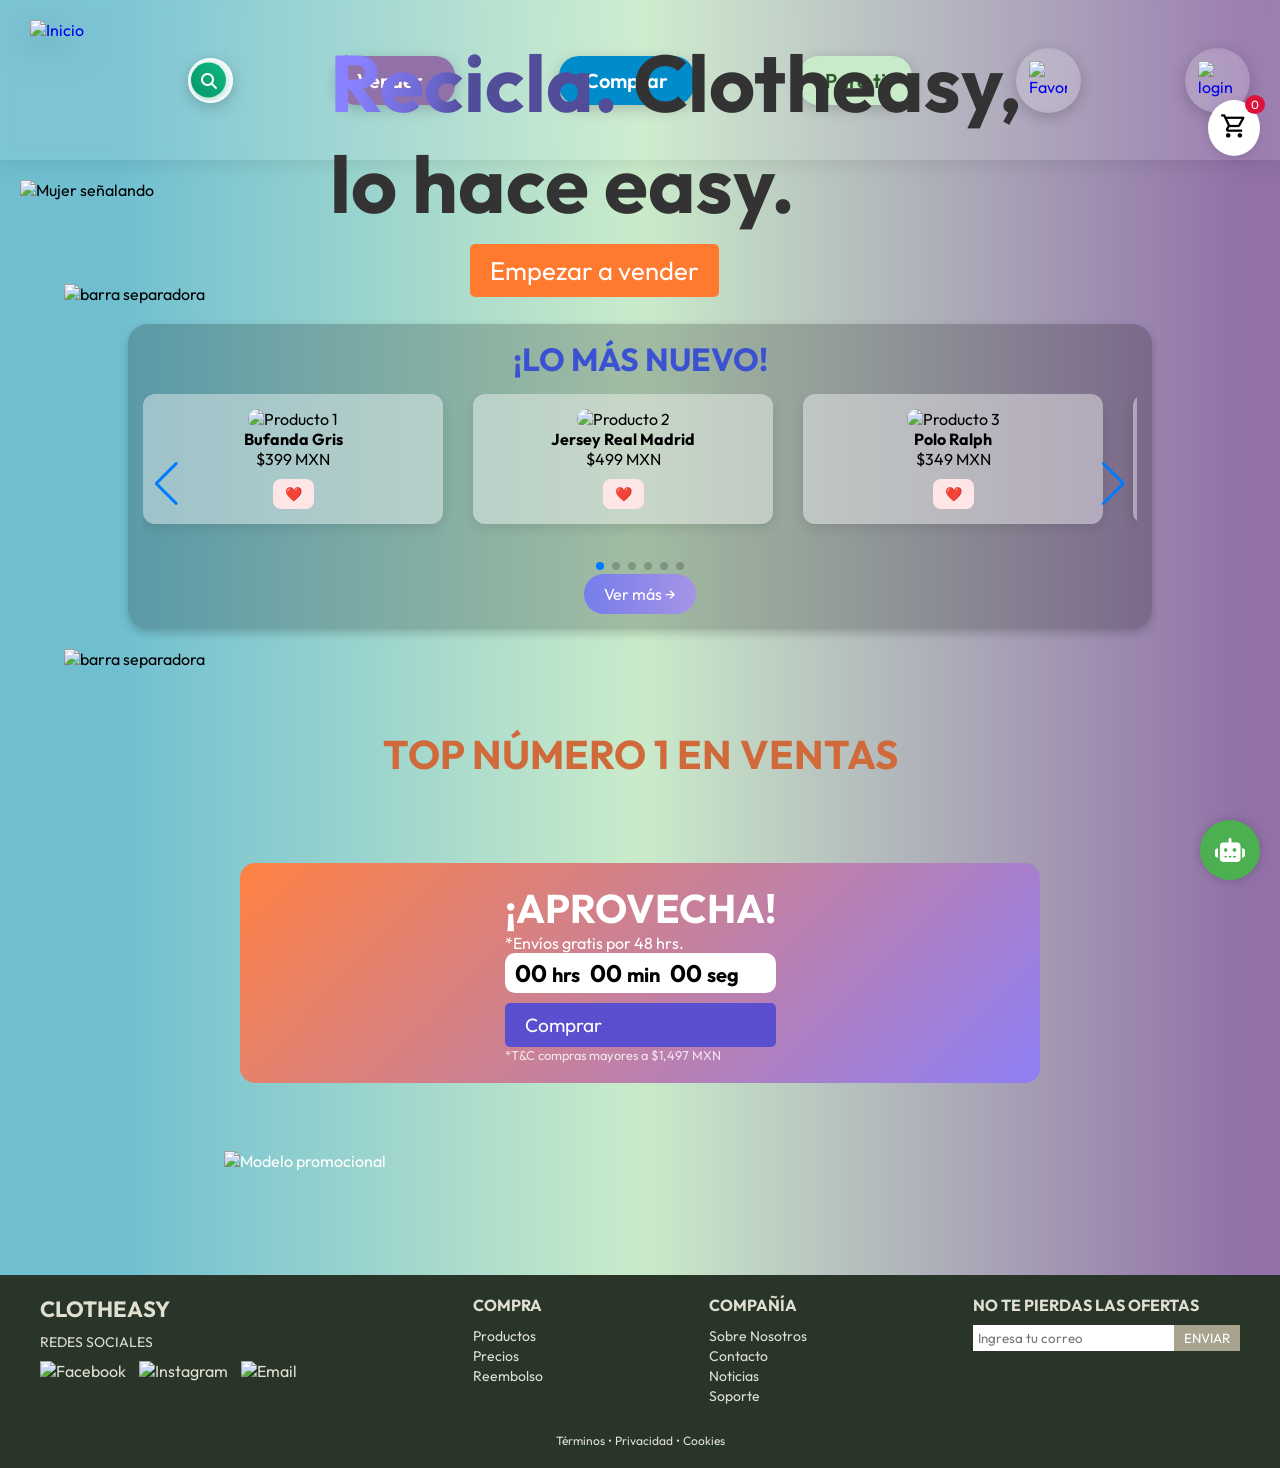
==== commit 7c3bcae4: "login y logout en todas las paginas" ====
--- a/index.html
+++ b/index.html
@@ -1,3 +1,7 @@
+<!-- <?php
+session_start();
+?> -->
+
 <!DOCTYPE html>
 <html lang="es">
 
@@ -58,10 +62,39 @@
             <img src="assets/img/Heart.png" alt="Favoritos" class="imagen-corazon">
         </a>
 
-        <a href="pages/logIn.php" class="user">
+        <!-- <a href="pages/logIn.php" class="user">
             <img src="assets/img/user.png" alt="login" class="imagen">
+        </a> -->
+        <!-- Reemplaza la parte del usuario en tu header por esto: -->
+
+<!-- Botón de login (visible cuando NO hay sesión) -->
+<a href="pages/logIn.php" class="user" id="login-btn">
+    <img src="assets/img/user.png" alt="login" class="imagen">
+</a>
+
+<!-- Sección de usuario logueado (oculta por defecto) -->
+<div class="user-logged-section" id="user-logged-section" style="display: none;">
+    <!-- Nombre del usuario -->
+    <div class="user-info">
+        <img src="assets/img/user.png" alt="usuario" class="user-avatar">
+        <span class="user-name-display" id="user-name-display">Usuario</span>
+    </div>
+    
+    <!-- Botones de acción -->
+    <div class="user-actions">
+        <a href="pages/perfil.php" class="action-btn profile-btn" title="Ver perfil">
+            <i class="fas fa-user"></i>
+            <span>Perfil</span>
         </a>
         
+        <a href="#" class="action-btn logout-btn" title="Cerrar sesión"
+           onclick="if(confirm('¿Cerrar sesión?')) { window.location.href='backend/logout.php'; } return false;">
+            <i class="fas fa-sign-out-alt"></i>
+            <span>Salir</span>
+        </a>
+    </div>
+</div>
+
     </header>
 
 
@@ -114,7 +147,7 @@
                     <p>$399 MXN</p>
                     <div class="botones-producto">
                         <button class="btn-megusta">❤️</button>
-                        <button onclick="addToCart(1,'Bufanda gris', 230, '/assets/img/bufanda.png')"class="btn-carrito">🛒 Añadir</button>
+                        <!-- <button onclick="addToCart(1,'Bufanda gris', 230, '/assets/img/bufanda.png')"class="btn-carrito">🛒 Añadir</button> -->
                     </div>
                 </div>
 
@@ -125,7 +158,7 @@
                     <p>$499 MXN</p>
                     <div class="botones-producto">
                         <button class="btn-megusta">❤️</button>
-                        <button onclick="addToCart(11,'Jersey Real Madrid', 499, '/assets/img/realm.png')" class="btn-carrito">🛒 Añadir</button>
+                        <!-- <button onclick="addToCart(11,'Jersey Real Madrid', 499, '/assets/img/realm.png')" class="btn-carrito">🛒 Añadir</button> -->
                     </div>
                 </div>
 
@@ -136,7 +169,7 @@
                     <p>$349 MXN</p>
                     <div class="botones-producto">
                         <button class="btn-megusta">❤️</button>
-                        <button onclick="addToCart(12,'Polo azul', 349, '/assets/img/polo azul.webp')"class="btn-carrito">🛒 Añadir</button>
+                        <!-- <button onclick="addToCart(12,'Polo azul', 349, '/assets/img/polo azul.webp')"class="btn-carrito">🛒 Añadir</button> -->
                     </div>
                 </div>
 
@@ -147,7 +180,7 @@
                     <p>$279 MXN</p>
                     <div class="botones-producto">
                         <button class="btn-megusta">❤️</button>
-                        <button onclick="addToCart(13,'Playera Under Armour', 279, '/assets/img/underc.png')" class="btn-carrito">🛒 Añadir</button>
+                        <!-- <button onclick="addToCart(13,'Playera Under Armour', 279, '/assets/img/underc.png')" class="btn-carrito">🛒 Añadir</button> -->
                     </div>
                 </div>
 
@@ -158,7 +191,7 @@
                     <p>$699 MXN</p>
                     <div class="botones-producto">
                         <button class="btn-megusta">❤️</button>
-                        <button onclick="addToCart(14,'Jeans Clasicos', 699, '/assets/img/jeansh.png')" class="btn-carrito">🛒 Añadir</button>
+                        <!-- <button onclick="addToCart(14,'Jeans Clasicos', 699, '/assets/img/jeansh.png')" class="btn-carrito">🛒 Añadir</button> -->
                     </div>
                 </div>
 
@@ -169,7 +202,7 @@
                     <p>$559 MXN</p>
                     <div class="botones-producto">
                         <button class="btn-megusta">❤️</button>
-                        <button onclick="addToCart(15,'Hoddie blanca', 559, '/assets/img/nike1.webp')"class="btn-carrito">🛒 Añadir</button>
+                        <!-- <button onclick="addToCart(15,'Hoddie blanca', 559, '/assets/img/nike1.webp')"class="btn-carrito">🛒 Añadir</button> -->
                     </div>
                 </div>
 
@@ -358,7 +391,7 @@
     <script src="assets/js/productos.js"></script>
     <script src="assets/js/meGusta.js"></script>
     <script src="assets/js/favs.js"></script>
-    <script src="assets/js/buy.js"></script>
+    <script src="pages/buy.js"></script>
 
 
 <div id="ai-chat-container">
@@ -379,6 +412,67 @@
 
 <script src="assets/js/chatbot.js"></script>
 
+
+<!-- logout -->
+<script>
+// Verificar sesión al cargar la página
+document.addEventListener('DOMContentLoaded', function() {
+    checkUserSession();
+});
+
+// Verificar si hay una sesión activa
+function checkUserSession() {
+    fetch('backend/check_session.php')
+        .then(response => response.json())
+        .then(data => {
+            console.log('Session data:', data);
+            
+            if (data.loggedIn && data.user) {
+                showLoggedInUser(data.user);
+            } else {
+                showLoggedOutUser();
+            }
+        })
+        .catch(error => {
+            console.log('Error verificando sesión:', error);
+            showLoggedOutUser();
+        });
+}
+
+// Mostrar usuario logueado
+function showLoggedInUser(user) {
+    const loginBtn = document.getElementById('login-btn');
+    const userSection = document.getElementById('user-logged-section');
+    const userNameDisplay = document.getElementById('user-name-display');
+    
+    // Ocultar botón de login
+    if (loginBtn) loginBtn.style.display = 'none';
+    
+    // Mostrar sección de usuario logueado
+    if (userSection) userSection.style.display = 'flex';
+    
+    // Mostrar nombre del usuario
+    if (userNameDisplay) userNameDisplay.textContent = user.name || 'Usuario';
+    
+    console.log('Usuario logueado:', user.name);
+}
+
+// Mostrar usuario NO logueado
+function showLoggedOutUser() {
+    const loginBtn = document.getElementById('login-btn');
+    const userSection = document.getElementById('user-logged-section');
+    
+    // Mostrar botón de login
+    if (loginBtn) loginBtn.style.display = 'inline-flex';
+    
+    // Ocultar sección de usuario logueado
+    if (userSection) userSection.style.display = 'none';
+    
+    console.log('Usuario no logueado');
+}
+</script>
+
+
 </body>
 
 </html>
--- a/pages/clotheS.css
+++ b/pages/clotheS.css
@@ -1145,3 +1145,133 @@
   align-self: flex-start;
 }
 
+/* logout */
+/* Agregar al final de tu archivo clotheS.css */
+
+/* Sección de usuario logueado */
+.user-logged-section {
+    display: flex;
+    flex-direction: column;
+    align-items: center;
+    gap: 8px;
+    padding: 10px;
+    background: rgba(255, 255, 255, 0.1);
+    border-radius: 15px;
+    backdrop-filter: blur(5px);
+    box-shadow: 0 4px 15px rgba(0, 0, 0, 0.2);
+    border: 2px solid rgba(255, 255, 255, 0.1);
+    transition: all 0.3s ease;
+}
+
+.user-logged-section:hover {
+    background: rgba(255, 255, 255, 0.15);
+    border-color: rgba(255, 255, 255, 0.3);
+    box-shadow: 0 6px 20px rgba(0, 0, 0, 0.3);
+}
+
+/* Información del usuario (avatar + nombre) */
+.user-info {
+    display: flex;
+    align-items: center;
+    gap: 8px;
+}
+
+.user-avatar {
+    width: 32px;
+    height: 32px;
+    border-radius: 50%;
+    border: 2px solid rgba(255, 255, 255, 0.3);
+}
+
+.user-name-display {
+    color: white;
+    font-family: 'Outfit', sans-serif;
+    font-weight: 600;
+    font-size: 13px;
+    text-shadow: 0 1px 3px rgba(0,0,0,0.5);
+    max-width: 100px;
+    overflow: hidden;
+    text-overflow: ellipsis;
+    white-space: nowrap;
+}
+
+/* Botones de acción */
+.user-actions {
+    display: flex;
+    gap: 6px;
+}
+
+.action-btn {
+    display: flex;
+    align-items: center;
+    gap: 4px;
+    padding: 6px 12px;
+    border-radius: 12px;
+    text-decoration: none;
+    font-family: 'Outfit', sans-serif;
+    font-weight: 500;
+    font-size: 11px;
+    transition: all 0.3s ease;
+    border: 1px solid transparent;
+    backdrop-filter: blur(5px);
+}
+
+/* Botón de perfil */
+.profile-btn {
+    background: rgba(111, 191, 209, 0.2);
+    color: white;
+    border-color: rgba(111, 191, 209, 0.3);
+}
+
+.profile-btn:hover {
+    background: rgba(111, 191, 209, 0.4);
+    border-color: rgba(111, 191, 209, 0.6);
+    transform: translateY(-1px);
+    box-shadow: 0 3px 10px rgba(111, 191, 209, 0.3);
+}
+
+/* Botón de logout */
+.logout-btn {
+    background: rgba(255, 99, 99, 0.2);
+    color: white;
+    border-color: rgba(255, 99, 99, 0.3);
+}
+
+.logout-btn:hover {
+    background: rgba(255, 99, 99, 0.4);
+    border-color: rgba(255, 99, 99, 0.6);
+    transform: translateY(-1px);
+    box-shadow: 0 3px 10px rgba(255, 99, 99, 0.3);
+}
+
+/* Iconos de los botones */
+.action-btn i {
+    font-size: 12px;
+}
+
+/* Responsive */
+@media (max-width: 768px) {
+    .user-logged-section {
+        padding: 8px;
+        gap: 6px;
+    }
+    
+    .user-name-display {
+        font-size: 12px;
+        max-width: 80px;
+    }
+    
+    .action-btn {
+        padding: 5px 8px;
+        font-size: 10px;
+    }
+    
+    .action-btn span {
+        display: none; /* Ocultar texto en móvil, solo mostrar iconos */
+    }
+    
+    .user-avatar {
+        width: 28px;
+        height: 28px;
+    }
+}
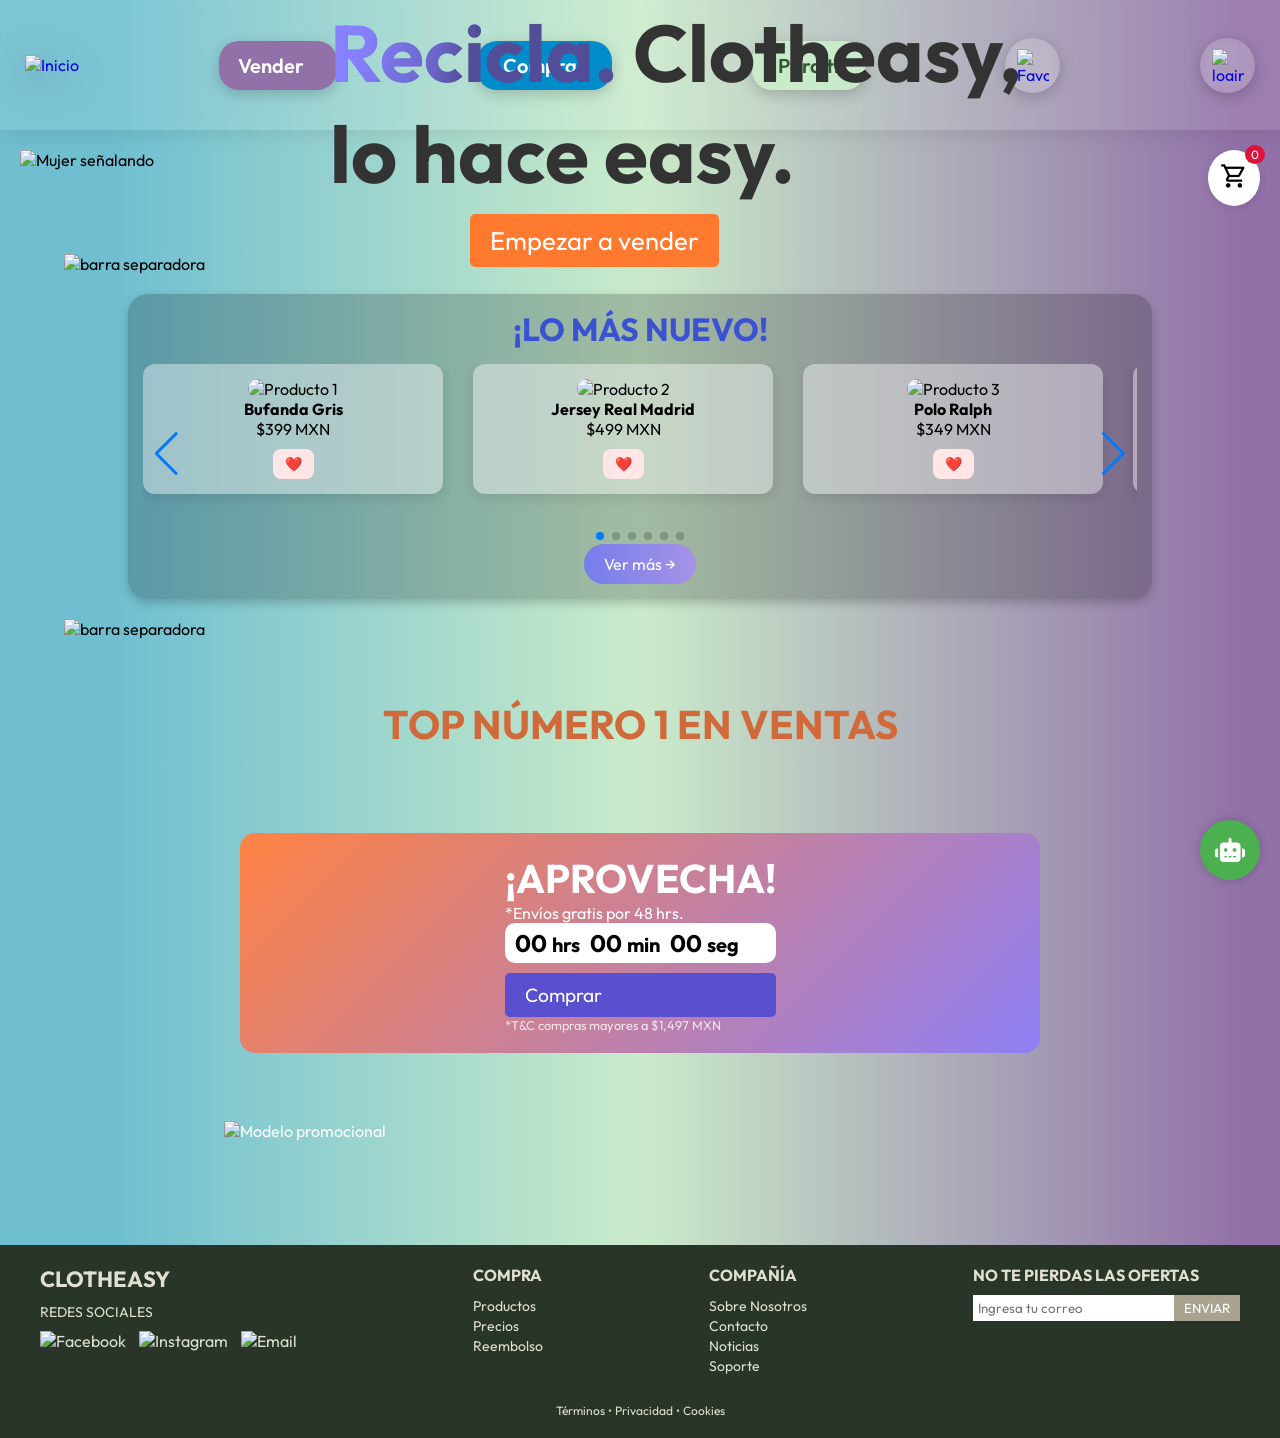
==== commit 2ab21f1c: "eliminacion del buscador y redireccionamiento de cuando vendemos" ====
--- a/index.html
+++ b/index.html
@@ -36,17 +36,6 @@
         <a href="index.html">
             <img src="assets/img/logoFinal.png" class="imgMenu" alt="Inicio">
         </a>
-        <div class="container">
-      
-            <form action="" class="search-form">
-              <input type="text" placeholder="Buscar..." class="search-input" />
-      
-              <div class="search-button">
-                <i class="fa-solid fa-magnifying-glass search-icon"></i>
-                <i class="fa-solid fa-xmark search-close"></i>
-              </div>
-            </form>
-        </div>
        
           </div>
           <!-- <script src="assets/js/scrpitInicio.js"></script> -->
--- a/pages/clotheS.css
+++ b/pages/clotheS.css
@@ -8,14 +8,32 @@
 body {
     background: #6fbfd1;
     background: linear-gradient(90deg,rgba(111, 191, 209, 1) 9%, rgba(202, 235, 202, 1) 50%, rgba(145, 113, 168, 1) 97%);
-
-}
+}
+
+/* ⚠️ AJUSTE - Logo más grande (de 80px a 110px) */
 .imgMenu {
-    height: 150px !important;
+    height: 110px !important; /* ← AUMENTADO */
     width: auto !important;
-}
+    transition: all 0.5s ease;
+    filter: drop-shadow(0 8px 20px rgba(0, 0, 0, 0.4));
+    animation: rotateYWithPause 10s infinite;
+    transform-style: preserve-3d;
+}
+
+@keyframes rotateYWithPause {
+  0% { transform: rotateY(0deg); }
+  71.4% { transform: rotateY(360deg); }
+  100% { transform: rotateY(360deg); }
+}
+
+.imgMenu:hover {
+    transform: scale(1.1);
+    filter: drop-shadow(0 12px 30px rgba(0, 0, 0, 0.5));
+    animation-play-state: paused;
+}
+
 .logo-container img {
-    height: 90px; 
+    height: 120px; /* ← AUMENTADO */
     width: auto;
     max-height: 100%; 
 }
@@ -27,19 +45,19 @@
 .vender, .comprar, .paraTi {
     display: inline-block;
     border-radius: 20px;
-    padding: 10px 24px; /* Padding uniforme para todos */
+    padding: 10px 24px;
     position: relative;
     overflow: hidden;
     transition: all 0.4s ease;
     cursor: pointer;
     border: 2px solid transparent;
     text-decoration: none;
-    min-width: 100px; /* Ancho mínimo uniforme */
+    min-width: 100px;
     text-align: center;
     box-shadow: 0 4px 15px rgba(0, 0, 0, 0.2);
 }
 
-/* Botón Vender - Efecto fill desde la izquierda (igual que comprar) */
+/* Botón Vender - Efecto fill desde la izquierda */
 .vender {
     background-color: #9171A8;
 }
@@ -69,7 +87,7 @@
 .vender .texto {
     position: relative;
     z-index: 2;
-    font-size: 20px; /* Tamaño uniforme */
+    font-size: 20px;
     font-family: Outfit;
     font-weight: 600;
     color: white;
@@ -111,7 +129,7 @@
 .comprar .textoc {
     position: relative;
     z-index: 2;
-    font-size: 20px; /* Tamaño uniforme */
+    font-size: 20px;
     font-family: Outfit;
     font-weight: 600;
     color: white;
@@ -153,7 +171,7 @@
 .paraTi .textop {
     position: relative;
     z-index: 2;
-    font-size: 20px; /* Tamaño uniforme */
+    font-size: 20px;
     font-family: Outfit;
     font-weight: 600;
     color: #2d5a2d;
@@ -166,19 +184,18 @@
     color: #1a4a1a;
 }
 
-/* Iconos de usuario y favoritos más grandes y proporcionados */
 .meGusta, .user {
     transition: all 0.3s ease;
     border-radius: 50%;
-    padding: 12px; /* Padding más grande */
+    padding: 10px;
     position: relative;
     overflow: hidden;
     display: inline-flex;
     align-items: center;
     justify-content: center;
-    width: 65px; /* Mucho más grandes para estar proporcionados */
-    height: 65px; /* Mucho más grandes para estar proporcionados */
-    background: rgba(255, 255, 255, 0.1); /* Fondo sutil para destacar */
+    width: 55px;
+    height: 55px;
+    background: rgba(255, 255, 255, 0.1);
     backdrop-filter: blur(5px);
     box-shadow: 0 4px 15px rgba(0, 0, 0, 0.2);
 }
@@ -203,7 +220,7 @@
 }
 
 .meGusta:hover, .user:hover {
-    transform: translateY(-3px) scale(1.1); /* Efecto más pronunciado */
+    transform: translateY(-3px) scale(1.1);
     box-shadow: 0 8px 25px rgba(0, 0, 0, 0.3);
     background: rgba(255, 255, 255, 0.2);
 }
@@ -212,8 +229,8 @@
     position: relative;
     z-index: 2;
     transition: all 0.3s ease;
-    width: 38px; /* Iconos más grandes */
-    height: 38px; /* Iconos más grandes */
+    width: 32px;
+    height: 32px;
 }
 
 .meGusta:hover .imagen-corazon, .user:hover .imagen {
@@ -221,140 +238,27 @@
     transform: scale(1.1);
 }
 
-/* Logo destacado mucho más grande y limpio */
-.imgMenu {
-    transition: all 0.5s ease;
-    filter: drop-shadow(0 8px 20px rgba(0, 0, 0, 0.4));
-    height: 120px !important; /* Mucho más grande para destacar realmente */
-    width: auto !important;
-    /* Sin fondo transparente - solo la imagen limpia */
-}
-
-.imgMenu:hover {
-    transform: scale(1.1); /* Efecto hover más pronunciado */
-    filter: drop-shadow(0 12px 30px rgba(0, 0, 0, 0.5));
-    animation-play-state: paused; /* Pausa la rotación al hacer hover */
-}
-
-/* Estilos para el buscador - integrado con el diseño */
-.search-form {
-    position: relative;
-    width: 45px; /* Ancho inicial más compacto */
-    height: 45px; /* Altura consistente con los botones */
-    border-radius: 22px;
-    background: rgba(255, 255, 255, 0.9);
-    backdrop-filter: blur(10px);
-    box-shadow: 0 4px 15px rgba(0, 0, 0, 0.2);
-    padding: 5px;
-    transition: all 0.4s ease;
-    overflow: hidden;
-    border: 2px solid transparent;
-}
-
-.search-form:hover {
-    box-shadow: 0 8px 25px rgba(0, 0, 0, 0.3);
-    border-color: rgba(255, 255, 255, 0.5);
-    transform: translateY(-2px);
-}
-
-.search-form.active-search {
-    width: 280px; /* Ancho expandido */
-    background: rgba(255, 255, 255, 0.95);
-    border-color: #059669;
-}
-
-.search-input {
-    background-color: transparent;
-    border: none;
-    outline: none;
-    width: calc(100% - 50px);
-    height: 100%;
-    position: absolute;
-    left: 50px;
-    opacity: 0;
-    transition: opacity 0.3s ease;
-    font-size: 15px;
-    color: #333;
-    font-family: Outfit;
-    font-weight: 500;
-}
-
-.search-form.active-search .search-input {
-    opacity: 1;
-    left: 15px;
-}
-
-.search-button {
-    width: 35px;
-    height: 35px;
-    border-radius: 50%;
-    background: linear-gradient(45deg, #059669, #10b981);
-    position: absolute;
-    top: 50%;
-    right: 5px;
-    transform: translateY(-50%);
-    cursor: pointer;
-    display: flex;
-    align-items: center;
-    justify-content: center;
-    z-index: 2;
-    transition: all 0.3s ease;
-    box-shadow: 0 2px 8px rgba(5, 150, 105, 0.3);
-}
-
-.search-button:hover {
-    transform: translateY(-50%) scale(1.05);
-    box-shadow: 0 4px 15px rgba(5, 150, 105, 0.4);
-}
-
-.search-form.active-search .search-button {
-    background: linear-gradient(45deg, #dc2626, #ef4444);
-    box-shadow: 0 2px 8px rgba(220, 38, 38, 0.3);
-}
-
-.search-form.active-search .search-button:hover {
-    box-shadow: 0 4px 15px rgba(220, 38, 38, 0.4);
-}
-
-.search-icon, .search-close {
-    color: white;
-    font-size: 16px;
-    transition: all 0.3s ease;
-}
-
-.search-close {
-    position: absolute;
-    opacity: 0;
-}
-
-.search-form.active-search .search-icon {
-    opacity: 0;
-}
-
-.search-form.active-search .search-close {
-    opacity: 1;
-}
-
 /* Container del search para mejor alineación */
 .container {
     display: flex;
     align-items: center;
     justify-content: center;
 }
-/* Mejoras para la barra de menú - alineación perfecta */
+
+/* ⚠️ AJUSTE PRINCIPAL - Barra de menú ajustada para logo más grande */
 .barra-menu {
     display: flex;
     align-items: center;
-    justify-content: space-between; /* Mejor distribución del espacio */
+    justify-content: space-between;
     width: 100%;
     background-color: rgba(255, 255, 255, 0.1);
-    padding: 20px 30px; /* Padding más generoso para acomodar elementos más grandes */
-    gap: 25px; /* Gap uniforme entre elementos */
+    padding: 15px 25px;
+    gap: 20px;
     transition: all 0.3s ease;
     backdrop-filter: blur(5px);
     box-shadow: 0 2px 20px rgba(0, 0, 0, 0.1);
-    min-height: 140px; /* Altura mayor para acomodar el logo gigante */
-    flex-wrap: wrap; /* Permite que se adapte mejor */
+    min-height: 130px; /* ← AUMENTADO para acomodar el logo más grande */
+    flex-wrap: wrap;
 }
 
 .barra-menu:hover {
@@ -364,7 +268,7 @@
 
 /* Agrupación de elementos de navegación */
 .barra-menu > a[href="index.html"] {
-    flex: 0 0 auto; /* El logo no se redimensiona */
+    flex: 0 0 auto;
 }
 
 /* Los botones de navegación en el centro */
@@ -384,7 +288,7 @@
     flex: 0 0 auto;
 }
 
-/* Responsive - mantener efectos en móvil pero reducidos */
+/* Responsive - mantener efectos en móvil pero ajustados */
 @media (max-width: 768px) {
     .vender, .comprar, .paraTi {
         padding: 8px 18px;
@@ -398,38 +302,25 @@
     
     .barra-menu {
         gap: 10px;
-        padding: 15px;
+        padding: 12px;
         min-height: auto;
-        justify-content: center; /* En móvil centrar todo */
-    }
-    
+        justify-content: center;
+    }
+    
+    /* ⚠️ AJUSTE - Logo en móvil más grande pero proporcionado */
     .imgMenu {
-        height: 90px !important; /* Logo grande en móvil pero no gigante */
-    }
-    
-    .search-form {
-        width: 40px;
-        height: 40px;
-    }
-    
-    .search-form.active-search {
-        width: 220px; /* Ancho menor en móvil */
-    }
-    
-    .search-button {
-        width: 30px;
-        height: 30px;
+        height: 80px !important; /* ← AUMENTADO de 60px */
     }
     
     .meGusta, .user {
-        width: 55px; /* Más grandes en móvil también */
-        height: 55px;
-        padding: 10px;
+        width: 45px;
+        height: 45px;
+        padding: 8px;
     }
     
     .meGusta .imagen-corazon, .user .imagen {
-        width: 32px; /* Iconos proporcionados en móvil */
-        height: 32px;
+        width: 26px;
+        height: 26px;
     }
     
     /* Reducir efectos de elevación en móvil */
@@ -438,15 +329,13 @@
     }
     
     .imgMenu:hover {
-        transform: scale(1.05); /* Efecto más sutil en móvil */
+        transform: scale(1.05);
     }
     
     .meGusta:hover, .user:hover {
-        transform: translateY(-2px) scale(1.05); /* Efecto reducido en móvil */
-    }
-}
-  
-
+        transform: translateY(-2px) scale(1.05);
+    }
+}
 
 .Titulo {
     font-family: Outfit;
@@ -472,7 +361,6 @@
     padding-top: 5px;
 }
 
-
 .banner {
     display: flex;
     align-items: center;
@@ -489,20 +377,13 @@
     margin-top: -20%;
     margin-bottom: -15%;
     margin-left: -20%;
-    
 }
 
 .texto h1 {
     font-size: 5em;
     font-family: Outfit;
     color: #333;
-    
-}
-/* .meGusta .imagen,
-.user .imagen {
-  width: 40px;
-  height: 40px;
-} */
+}
 
 .azul {
     background: linear-gradient(105deg, #8781FF 12.17%, #6A65C8 38.22%, #514D99 49.17%);
@@ -525,7 +406,7 @@
 }
 
 .modelo {
-    max-width: 750px; /* Ajusta el tamaño de la imagen */
+    max-width: 750px;
     height: auto;
 }
 
@@ -550,6 +431,7 @@
     border-radius: 50%;
     padding: 3px 6px;
 }
+
 .separador{
     width: 90%;
     justify-content: center;
@@ -557,6 +439,7 @@
     border-width: 1px;
     margin-top: 5%;
 }
+
 .separador2{
     width: 90%;
     justify-content: center;
@@ -603,7 +486,7 @@
     width: 100%;
     padding: 2rem 0;
     box-sizing: border-box;
-    position: relative; /* Asegura que la paginación se posicione correctamente */
+    position: relative;
 }
 
 .swiper-slide {
@@ -633,11 +516,10 @@
 }
 
 .swiper-pagination {
-    margin-top: 30px !important; /* fuerza el espacio debajo del carrusel */
-    position: static !important; /* evita que quede absoluta y fija en un lugar */
+    margin-top: 30px !important;
+    position: static !important;
     text-align: center;
 }
-
 
 .swiper-pagination-bullet {
     background: #000;
@@ -678,9 +560,6 @@
 .btn-carrito:hover {
     background-color: #c8e6c9;
 }
-
-
-
 
 .ver-mas {
     display: inline-block;
@@ -791,7 +670,6 @@
     left:-2%
 }
 
-
 .footer {
     background-color: #293529;
     color: #E0E0D1;
@@ -863,26 +741,9 @@
     font-size: 12px;
 }
 
-.imgMenu {
-  left: 50px;
-  display: block;
-  height: 50px;
-  width: 200px;
-  animation: rotateYWithPause 10s infinite; /* 5s animación + 2s pausa */
-  transform-style: preserve-3d;
-}
-
-@keyframes rotateYWithPause {
-  0% { transform: rotateY(0deg); }
-  71.4% { transform: rotateY(360deg); } /* 5s de animación (5/7 = ~71.4%) */
-  100% { transform: rotateY(360deg); } /* mantener posición 2s */
-}
-   
-
 a{
     text-decoration: none;
 }
-
 
 .btn-megusta.activo {
     color: red;
@@ -890,12 +751,10 @@
     border: 1px solid red;
 }
 
-
-
-  /* Icono del carrito */
-  .cart-icon {
+/* ⚠️ AJUSTE - Carrito ajustado para header más alto */
+.cart-icon {
     position: fixed;
-    top: 100px;
+    top: 150px; /* ← AJUSTADO para el header más alto */
     right: 20px;
     background-color: #fff;
     border-radius: 50%;
@@ -903,13 +762,33 @@
     box-shadow: 0 2px 8px rgba(0, 0, 0, 0.1);
     cursor: pointer;
     z-index: 1000;
-  }
-  
-  .cart-icon .material-symbols-outlined {
+    transition: all 0.3s ease;
+}
+
+/* Efecto hover para el carrito */
+.cart-icon:hover {
+    transform: translateY(-3px) scale(1.05);
+    box-shadow: 0 6px 20px rgba(0, 0, 0, 0.2);
+}
+
+/* Responsive para el carrito */
+@media (max-width: 768px) {
+    .cart-icon {
+        top: 120px; /* ← AJUSTADO para móvil */
+        right: 15px;
+        padding: 10px;
+    }
+    
+    .cart-icon .material-symbols-outlined {
+        font-size: 24px;
+    }
+}
+
+.cart-icon .material-symbols-outlined {
     font-size: 28px;
-  }
-  
-  .cart-count {
+}
+
+.cart-count {
     background-color: crimson;
     color: #fff;
     border-radius: 50%;
@@ -918,10 +797,10 @@
     position: absolute;
     top: -5px;
     right: -5px;
-  }
-  
-  /* Carrito desplegable */
-  .cart-container {
+}
+
+/* Carrito desplegable */
+.cart-container {
     position: fixed;
     top: 0;
     right: -400px;
@@ -934,33 +813,32 @@
     display: flex;
     flex-direction: column;
     overflow-y: auto;
-  }
-  
-  .cart-container.active {
+}
+
+.cart-container.active {
     right: 0;
-  }
-  
-  .cart-header {
+}
+
+.cart-header {
     display: flex;
     justify-content: space-between;
     align-items: center;
     padding: 16px;
     background-color: #eee;
     font-size: 18px;
-  }
-  
-  
-  .close-cart {
+}
+
+.close-cart {
     cursor: pointer;
     font-size: 24px;
-  }
-
-  .cart-icon.hidden {
+}
+
+.cart-icon.hidden {
     display: none;
-  }
-  
-  /* Overlay oscuro */
-  .overlay {
+}
+
+/* Overlay oscuro */
+.overlay {
     position: fixed;
     top: 0;
     left: 0;
@@ -969,77 +847,77 @@
     background: rgba(0,0,0,0.4);
     z-index: 998;
     display: none;
-  }
-  
-  .overlay.active {
+}
+
+.overlay.active {
     display: block;
-  }
-  
-  /* Productos del carrito */
-  #cartItems {
+}
+
+/* Productos del carrito */
+#cartItems {
     padding: 16px;
-  }
-  
-  .cart-item {
+}
+
+.cart-item {
     display: flex;
     margin-bottom: 12px;
     gap: 10px;
-  }
-  
-  .cart-item img {
+}
+
+.cart-item img {
     width: 60px;
     height: 60px;
     object-fit: cover;
     border-radius: 8px;
-  }
-  
-  .item-details {
+}
+
+.item-details {
     flex: 1;
-  }
-  
-  .item-title {
+}
+
+.item-title {
     font-weight: bold;
-  }
-  
-  .item-price {
+}
+
+.item-price {
     color: #333;
     margin: 4px 0;
-  }
-  
-  .item-controls {
+}
+
+.item-controls {
     display: flex;
     align-items: center;
     gap: 8px;
-  }
-  
-  .quantity-btn, .remove-item {
+}
+
+.quantity-btn, .remove-item {
     cursor: pointer;
     color: #444;
     transition: color 0.2s;
-  }
-  
-  .quantity-btn:hover, .remove-item:hover {
+}
+
+.quantity-btn:hover, .remove-item:hover {
     color: crimson;
-  }
-  
-  .item-quantity {
+}
+
+.item-quantity {
     min-width: 20px;
     text-align: center;
-  }
-  
-  /* Footer del carrito */
-  .cart-footer {
+}
+
+/* Footer del carrito */
+.cart-footer {
     padding: 16px;
     margin-top: auto;
     border-top: 1px solid #ddd;
     background-color: #f9f9f9;
-  }
-  
-  .cart-total h3 {
+}
+
+.cart-total h3 {
     margin-bottom: 10px;
-  }
-  
-  .checkout-btn {
+}
+
+.checkout-btn {
     width: 100%;
     padding: 10px;
     background-color: #3f51b5;
@@ -1047,14 +925,13 @@
     border: none;
     border-radius: 8px;
     cursor: pointer;
-  }
-  
-  .checkout-btn:hover {
+}
+
+.checkout-btn:hover {
     background-color: #2c3e90;
-  }
-
-  
- #ai-chat-container {
+}
+
+#ai-chat-container {
   position: fixed;
   bottom: 90px;
   right: 20px;
@@ -1145,9 +1022,6 @@
   align-self: flex-start;
 }
 
-/* logout */
-/* Agregar al final de tu archivo clotheS.css */
-
 /* Sección de usuario logueado */
 .user-logged-section {
     display: flex;
@@ -1267,7 +1141,7 @@
     }
     
     .action-btn span {
-        display: none; /* Ocultar texto en móvil, solo mostrar iconos */
+        display: none;
     }
     
     .user-avatar {
